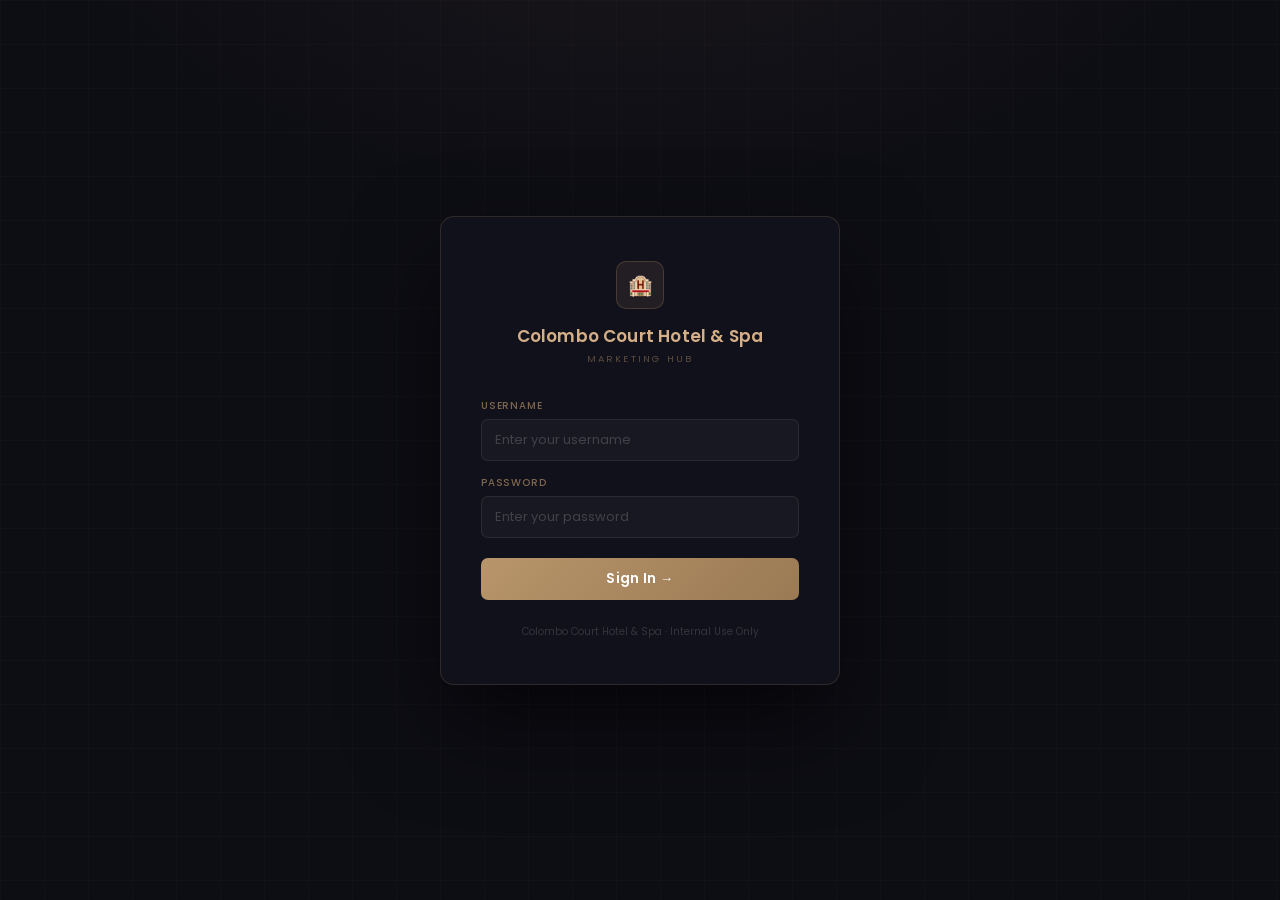
==== pages/budget.html @ 9dbc864c "Add files via upload" ====
<!DOCTYPE html>
<html lang="en">
<head>
<meta charset="UTF-8"><meta name="viewport" content="width=device-width,initial-scale=1.0">
<title>Budget Tracker — CC Marketing Hub</title>
<link rel="stylesheet" href="../css/main.css">
<script src="../js/app.js"></script>
<script src="../js/sidebar.js"></script>
</head>
<body>
<div id="loader"><div class="spin"></div><div id="loader-msg">Loading...</div></div>
<aside class="sidebar" id="sidebar"></aside>

<main class="main">
  <header class="topbar">
    <div><div class="tb-title">Budget Tracker</div><div class="tb-sub">Monthly budget allocation & spend recording — FY Apr 2026 – Mar 2027</div></div>
    <div class="tb-r">
      <span class="fy-chip">LKR · FY 2026–27</span>
      <button class="btn btn-out" onclick="openBudgetModal()">✏ Set Monthly Budgets</button>
      <button class="btn btn-gold" onclick="openSpendModal()">+ Add Spend Entry</button>
    </div>
  </header>
  <div class="content">
    <div class="m-tabs" id="m-tabs"></div>
    <div class="sec">
      <div class="sec-t" id="m-lbl">—</div>
      <div style="display:flex;gap:6px">
        <button class="btn btn-out btn-sm" onclick="openBudgetModal()">✏ Edit Budgets</button>
        <button class="btn btn-gold btn-sm" onclick="openSpendModal()">+ Add Entry</button>
      </div>
    </div>

    <div id="alerts"></div>
    <div class="kpi-row k4" id="m-kpis"></div>

    <!-- Line item summary -->
    <div class="tc">
      <div class="tc-head">
        <div class="tc-title">Line Item Summary — <span id="li-sum-lbl"></span></div>
        <span class="pill pg">Budget · Spent · Remaining</span>
      </div>
      <table>
        <thead><tr><th>Line Item</th><th>Category</th><th>Monthly Budget</th><th>Spent This Month</th><th>Remaining</th><th>% Used</th><th>YTD Spent</th><th>Status</th></tr></thead>
        <tbody id="li-tbl"></tbody>
      </table>
    </div>

    <!-- Manual spend entries -->
    <div class="tc">
      <div class="tc-head"><div class="tc-title">Manual Spend Entries — <span id="sp-lbl"></span></div></div>
      <table>
        <thead><tr><th>Date</th><th>Line Item</th><th>Description</th><th>Reference</th><th>Amount (LKR)</th><th>Notes</th><th>Actions</th></tr></thead>
        <tbody id="sp-tbl"></tbody>
      </table>
    </div>

    <!-- Auto-rolled totals -->
    <div class="tc">
      <div class="tc-head">
        <div class="tc-title">Auto-Rolled Totals from Sub-Modules</div>
        <span class="pill pb">Social · Influencer · Print — linked</span>
      </div>
      <table>
        <thead><tr><th>Line Item</th><th>Category</th><th>Linked Module</th><th>Monthly Budget</th><th>Module Spend This Month</th><th>Remaining</th><th>YTD Spend</th><th>Status</th></tr></thead>
        <tbody id="auto-tbl"></tbody>
      </table>
    </div>
  </div>
</main>

<!-- SET BUDGETS MODAL -->
<div class="overlay" id="m-bud">
  <div class="modal wide">
    <div class="modal-hd"><div class="modal-t">Set Monthly Budgets — <span id="bud-lbl"></span></div><button class="modal-x" onclick="closeM('m-bud')">×</button></div>
    <div class="modal-bd">
      <p style="font-size:11.5px;color:var(--text-2);margin-bottom:14px">Enter the LKR budget for each line item for this month. Changes apply only to the selected month.</p>
      <div id="bud-fields"></div>
    </div>
    <div class="modal-ft"><button class="btn btn-out" onclick="closeM('m-bud')">Cancel</button><button class="btn btn-gold" onclick="saveBudgets()">Save Budgets</button></div>
  </div>
</div>

<!-- ADD/EDIT SPEND MODAL -->
<div class="overlay" id="m-sp">
  <div class="modal">
    <div class="modal-hd"><div class="modal-t" id="sp-modal-t">Add Spend Entry</div><button class="modal-x" onclick="closeM('m-sp')">×</button></div>
    <div class="modal-bd">
      <div class="fg">
        <div class="fr"><label>Date</label><input type="date" id="sp-date"></div>
        <div class="fr"><label>Line Item</label><select id="sp-li"></select></div>
      </div>
      <div class="fr"><label>Description</label><input type="text" id="sp-desc" placeholder="What was this spend for?"></div>
      <div class="fg">
        <div class="fr"><label>Amount (LKR)</label><input type="number" id="sp-amt" placeholder="0.00"></div>
        <div class="fr"><label>Reference / Invoice</label><input type="text" id="sp-ref" placeholder="Invoice #, supplier..."></div>
      </div>
      <div class="fr"><label>Notes</label><textarea id="sp-notes" placeholder="Additional details..."></textarea></div>
      <input type="hidden" id="sp-id">
    </div>
    <div class="modal-ft"><button class="btn btn-out" onclick="closeM('m-sp')">Cancel</button><button class="btn btn-gold" onclick="saveSpend()" id="sp-save-btn">Save Entry</button></div>
  </div>
</div>

<script>
document.getElementById('sidebar').innerHTML = getSidebarHTML('budget');
requireAuth();

let D={}, cm=fyIdxNow();

function getMB(liId,m){const b=D.monthlyBudgets?.find(x=>x.line_item_id==liId&&x.month==m);return Number(b?.amount||0);}
function getDS(liId,m){return(D.spends||[]).filter(s=>s.line_item_id==liId&&s.fy_month==m).reduce((a,s)=>a+Number(s.amount||0),0);}
function getLS(liId,m){
  const li=(D.lineItems||[]).find(l=>l.id==liId);if(!li?.linked_module)return 0;
  if(li.linked_module==='social')    return(D.socialSpends||[]).filter(s=>s.fy_month==m).reduce((a,s)=>a+Number(s.amount||0),0);
  if(li.linked_module==='influencer')return(D.engagements||[]).filter(e=>e.fy_month==m).reduce((a,e)=>a+Number(e.fee||0),0);
  if(li.linked_module==='print')     return(D.printOrders||[]).filter(o=>o.fy_month==m).reduce((a,o)=>a+Number(o.qty||1)*Number(o.unit_price||0),0);
  return 0;
}
function getMS(liId,m){return getDS(liId,m)+getLS(liId,m);}
function getYTD(liId){let t=0;for(let i=0;i<12;i++)t+=getMS(liId,i);return t;}
function gMB(m){return(D.lineItems||[]).reduce((a,l)=>a+getMB(l.id,m),0);}
function gMS(m){return(D.lineItems||[]).reduce((a,l)=>a+getMS(l.id,m),0);}

async function load(){
  showLoader('Loading...');
  try{const r=await DB.getAll();D=r;renderSidebar(r.user,r.sidebarFields);renderTabs();render();}
  catch(e){toast('Load failed: '+e.message,'e');}
  hideLoader();
}

function renderTabs(){
  document.getElementById('m-tabs').innerHTML=FY_MONTHS.map((m,i)=>{
    const hd=gMS(i)>0||gMB(i)>0;
    return`<div class="m-tab ${i===cm?'active':''} ${hd&&i!==cm?'hd':''}" onclick="setCM(${i})">${FY_SHORT[i]}</div>`;
  }).join('');
}
function setCM(i){cm=i;renderTabs();render();}

function render(){
  const lbl=fyLabel(cm);
  document.getElementById('m-lbl').textContent=lbl;
  document.getElementById('li-sum-lbl').textContent=lbl;
  document.getElementById('sp-lbl').textContent=lbl;
  document.getElementById('bud-lbl').textContent=lbl;
  const mb=gMB(cm),ms=gMS(cm),rem=mb-ms,mp=mb>0?ms/mb*100:0;

  document.getElementById('m-kpis').innerHTML=`
    <div class="kpi k-g"><div class="kpi-lbl">Monthly Budget</div><div class="kpi-val">${fmt(mb)}</div><div class="kpi-sub">Allocated for ${FY_MONTHS[cm]}</div></div>
    <div class="kpi ${mp>=80?'k-r':mp>=50?'k-a':'k-gr'}"><div class="kpi-lbl">Spent This Month</div><div class="kpi-val">${fmt(ms)}</div><span class="kpi-badge ${mp>=80?'bgr':mp>=50?'bga':'bgg'}">${mp.toFixed(1)}% used</span></div>
    <div class="kpi k-b"><div class="kpi-lbl">Remaining This Month</div><div class="kpi-val">${fmt(rem)}</div><div class="kpi-sub">${rem<0?'⚠ Over monthly budget':''}</div></div>
    <div class="kpi k-a"><div class="kpi-lbl">Manual Entries</div><div class="kpi-val">${(D.spends||[]).filter(s=>s.fy_month==cm).length}</div><div class="kpi-sub">direct spend entries</div></div>`;

  let alerts='';
  (D.lineItems||[]).forEach(li=>{
    const b=getMB(li.id,cm),s=getMS(li.id,cm),pp=b>0?s/b*100:0;
    if(pp>=100)alerts+=`<div class="alert al-r">⚠ <strong>${li.name}</strong> is over this month's budget (${pp.toFixed(0)}% used — ${fmt(s)} of ${fmt(b)})</div>`;
    else if(pp>=80)alerts+=`<div class="alert al-a">⚡ <strong>${li.name}</strong> is at ${pp.toFixed(0)}% of this month's budget</div>`;
  });
  document.getElementById('alerts').innerHTML=alerts;

  // Line item summary (direct only)
  const direct=(D.lineItems||[]).filter(l=>!l.linked_module);
  let liRows='';
  direct.forEach(li=>{
    const b=getMB(li.id,cm),s=getDS(li.id,cm),r=b-s,pp=b>0?s/b*100:0;
    liRows+=`<tr><td><strong>${li.name}</strong></td><td><span class="pill pg">${li.category}</span></td><td class="mono">${fmt(b)}</td><td class="mono">${fmt(s)}</td><td class="mono" style="color:${r<0?'var(--red)':'var(--green)'};font-weight:600">${fmt(r)}</td><td>${progBar(pp)}</td><td class="mono" style="color:var(--text-2)">${fmt(getYTD(li.id))}</td><td>${statusPill(pp)}</td></tr>`;
  });
  document.getElementById('li-tbl').innerHTML=liRows||`<tr><td colspan="8"><div class="empty">No direct-entry line items.</div></td></tr>`;

  // Spend entries
  const ents=(D.spends||[]).filter(s=>s.fy_month==cm);
  let spRows='';
  ents.forEach(s=>{
    const li=(D.lineItems||[]).find(l=>l.id==s.line_item_id);
    spRows+=`<tr><td>${s.date||'—'}</td><td>${li?.name||'Unknown'}</td><td style="font-weight:500">${s.description||'—'}</td><td style="font-size:11px;color:var(--text-2)">${s.reference||'—'}</td><td class="mono" style="font-weight:600">${fmt(s.amount)}</td><td style="font-size:11px;color:var(--text-2);max-width:140px">${s.notes||'—'}</td><td><div style="display:flex;gap:4px"><button class="btn btn-edit btn-sm" onclick="editSpend('${s.id}')">Edit</button><button class="btn btn-ghost btn-sm" onclick="delSpend('${s.id}')">✕</button></div></td></tr>`;
  });
  document.getElementById('sp-tbl').innerHTML=spRows||`<tr><td colspan="7"><div class="empty"><div class="ei">◎</div>No manual entries for ${lbl}.</div></td></tr>`;

  // Auto-rolled
  const linked=(D.lineItems||[]).filter(l=>l.linked_module);
  let aRows='';
  linked.forEach(li=>{
    const b=getMB(li.id,cm),s=getLS(li.id,cm),r=b-s,pp=b>0?s/b*100:0;
    const modLabel=li.linked_module==='social'?'Social Media':li.linked_module==='influencer'?'Influencer':'Suppliers/Print';
    const modHref=li.linked_module==='social'?'social.html':li.linked_module==='influencer'?'influencers.html':'suppliers.html';
    aRows+=`<tr><td><strong>${li.name}</strong></td><td><span class="pill pg">${li.category}</span></td><td><a href="${modHref}" style="color:var(--blue);text-decoration:none;font-size:11.5px">🔗 ${modLabel}</a></td><td class="mono">${fmt(b)}</td><td class="mono">${fmt(s)}</td><td class="mono" style="color:${r<0?'var(--red)':'var(--green)'};font-weight:600">${fmt(r)}</td><td class="mono" style="color:var(--text-2)">${fmt(getYTD(li.id))}</td><td>${statusPill(pp)}</td></tr>`;
  });
  document.getElementById('auto-tbl').innerHTML=aRows||`<tr><td colspan="8"><div class="empty">No linked sub-modules configured.</div></td></tr>`;
}

function openBudgetModal(){
  document.getElementById('bud-lbl').textContent=fyLabel(cm);
  document.getElementById('bud-fields').innerHTML=(D.lineItems||[]).map(li=>`
    <div style="display:flex;align-items:center;gap:12px;margin-bottom:9px">
      <span style="min-width:210px;font-size:12.5px;color:var(--text)">${li.name} <span style="font-size:10px;color:var(--text-2)">${li.linked_module?'(auto-rolled)':''}</span></span>
      <input type="number" id="bf-${li.id}" placeholder="0" value="${getMB(li.id,cm)||''}"
        style="flex:1;padding:7px 10px;background:var(--bg-input);border:1px solid var(--border);border-radius:6px;font-size:13px;font-family:Poppins,sans-serif;color:var(--text);outline:none">
    </div>`).join('');
  openM('m-bud');
}

async function saveBudgets(){
  showLoader('Saving budgets...');
  try{
    for(const li of (D.lineItems||[])){
      const el=document.getElementById('bf-'+li.id);
      const val=parseFloat(el?.value||0)||0;
      await DB.upsertBudget(li.id,cm,val);
    }
    const r=await DB.getAll();D=r;closeM('m-bud');renderTabs();render();
    toast('Monthly budgets saved!');
  }catch(e){toast('Save failed: '+e.message,'e');}
  hideLoader();
}

function openSpendModal(){
  document.getElementById('sp-modal-t').textContent='Add Spend Entry';
  document.getElementById('sp-save-btn').textContent='Save Entry';
  document.getElementById('sp-id').value='';
  document.getElementById('sp-date').value=new Date().toISOString().split('T')[0];
  document.getElementById('sp-li').innerHTML=(D.lineItems||[]).filter(l=>!l.linked_module).map(l=>`<option value="${l.id}">${l.name}</option>`).join('');
  ['sp-desc','sp-amt','sp-ref','sp-notes'].forEach(id=>document.getElementById(id).value='');
  openM('m-sp');
}
function editSpend(id){
  const s=(D.spends||[]).find(x=>x.id==id);if(!s)return;
  document.getElementById('sp-modal-t').textContent='Edit Spend Entry';
  document.getElementById('sp-save-btn').textContent='Update Entry';
  document.getElementById('sp-id').value=id;
  document.getElementById('sp-date').value=s.date||'';
  document.getElementById('sp-li').innerHTML=(D.lineItems||[]).filter(l=>!l.linked_module).map(l=>`<option value="${l.id}" ${l.id==s.line_item_id?'selected':''}>${l.name}</option>`).join('');
  document.getElementById('sp-desc').value=s.description||'';
  document.getElementById('sp-amt').value=s.amount||'';
  document.getElementById('sp-ref').value=s.reference||'';
  document.getElementById('sp-notes').value=s.notes||'';
  openM('m-sp');
}
async function saveSpend(){
  const eid=document.getElementById('sp-id').value;
  const date=document.getElementById('sp-date').value;
  const liId=document.getElementById('sp-li').value;
  const desc=document.getElementById('sp-desc').value.trim();
  const amt=parseFloat(document.getElementById('sp-amt').value);
  if(!desc||!amt||isNaN(amt)){toast('Fill in Description and Amount.','e');return;}
  const payload={line_item_id:liId,date,fy_month:date?fyIdx(date):cm,fy:FY,description:desc,amount:amt,reference:document.getElementById('sp-ref').value,notes:document.getElementById('sp-notes').value};
  showLoader(eid?'Updating...':'Saving...');
  try{
    if(eid)await DB.update('SPENDS',eid,payload);
    else await DB.add('SPENDS',payload);
    const r=await DB.getAll();D=r;closeM('m-sp');renderTabs();render();
    toast(eid?'Entry updated!':'Entry saved!');
  }catch(e){toast('Failed: '+e.message,'e');}
  hideLoader();
}
async function delSpend(id){
  if(!confirm('Delete this entry?'))return;
  showLoader('Deleting...');
  try{await DB.remove('SPENDS',id);const r=await DB.getAll();D=r;renderTabs();render();toast('Deleted.');}
  catch(e){toast('Failed: '+e.message,'e');}
  hideLoader();
}

load();
</script>
</body>
</html>
---- css/main.css ----
@import url('https://fonts.googleapis.com/css2?family=Poppins:wght@300;400;500;600;700&display=swap');

:root {
  --bg:        #0d0d14;
  --bg-2:      #12121c;
  --bg-3:      #181826;
  --bg-4:      #1e1e2e;
  --bg-input:  #0a0a12;
  --border:    rgba(255,255,255,0.07);
  --border-2:  rgba(255,255,255,0.11);
  --border-g:  rgba(184,149,106,0.22);
  --text:      #e4dfd8;
  --text-2:    #9a9590;
  --text-3:    #52504e;
  --gold:      #b8956a;
  --gold-l:    #d4af87;
  --gold-d:    #8a6e4e;
  --gold-bg:   rgba(184,149,106,0.09);
  --green:     #4db87a;
  --green-bg:  rgba(77,184,122,0.1);
  --red:       #e05555;
  --red-bg:    rgba(224,85,85,0.1);
  --amber:     #d48040;
  --amber-bg:  rgba(212,128,64,0.1);
  --blue:      #5a90d8;
  --blue-bg:   rgba(90,144,216,0.1);
  --sb-w:      226px;
}
*{margin:0;padding:0;box-sizing:border-box;}
body{font-family:'Poppins',sans-serif;background:var(--bg);color:var(--text);min-height:100vh;font-size:13px;line-height:1.55;}
::-webkit-scrollbar{width:4px;height:4px;}
::-webkit-scrollbar-track{background:transparent;}
::-webkit-scrollbar-thumb{background:rgba(184,149,106,0.2);border-radius:4px;}

/* ── SIDEBAR ── */
.sidebar{position:fixed;left:0;top:0;width:var(--sb-w);height:100vh;background:var(--bg-2);border-right:1px solid var(--border);display:flex;flex-direction:column;z-index:200;}
.sb-brand{padding:20px 16px 16px;border-bottom:1px solid var(--border);}
.sb-logo{display:flex;align-items:center;gap:9px;}
.sb-icon{width:32px;height:32px;background:var(--gold-bg);border:1px solid var(--border-g);border-radius:7px;display:flex;align-items:center;justify-content:center;font-size:15px;flex-shrink:0;}
.sb-hotel{font-size:11.5px;font-weight:600;color:var(--gold-l);line-height:1.3;}
.sb-dept{font-size:8.5px;color:var(--text-3);letter-spacing:1.5px;text-transform:uppercase;margin-top:1px;}
.sb-fy{margin-top:10px;background:var(--gold-bg);border:1px solid var(--border-g);border-radius:5px;padding:4px 9px;font-size:9.5px;font-weight:500;color:var(--gold);letter-spacing:.3px;}
.sb-nav{flex:1;padding:10px 0;overflow-y:auto;}
.sb-sec{font-size:8px;letter-spacing:2.2px;text-transform:uppercase;color:var(--text-3);padding:12px 16px 4px;font-weight:600;}
.sb-item{display:flex;align-items:center;gap:8px;padding:8px 16px;cursor:pointer;font-size:12px;font-weight:400;color:var(--text-2);border-left:2px solid transparent;transition:all .14s;text-decoration:none;}
.sb-item:hover{color:var(--gold-l);background:var(--gold-bg);border-left-color:rgba(184,149,106,.3);}
.sb-item.active{color:var(--gold-l);background:rgba(184,149,106,.1);border-left-color:var(--gold);font-weight:500;}
.sb-item svg{opacity:.55;flex-shrink:0;}
.sb-item.active svg,.sb-item:hover svg{opacity:1;}
.sb-extra{padding:8px 16px 4px;}
.sb-extra-item{display:flex;align-items:center;gap:6px;padding:5px 0;font-size:11px;color:var(--text-2);border-bottom:1px solid var(--border);}
.sb-extra-item:last-child{border:none;}
.sb-extra-item a{color:var(--blue);text-decoration:none;font-size:11px;}
.sb-extra-item a:hover{color:var(--gold-l);}
.sb-foot{padding:12px 16px;border-top:1px solid var(--border);display:flex;align-items:center;gap:8px;}
.sb-uname{font-size:11.5px;font-weight:500;color:var(--text);}
.sb-role{font-size:9px;color:var(--text-3);text-transform:uppercase;letter-spacing:.8px;}
.btn-logout{background:none;border:1px solid var(--border);border-radius:5px;color:var(--text-2);padding:4px 7px;cursor:pointer;font-size:10.5px;font-family:'Poppins',sans-serif;transition:all .14s;margin-left:auto;}
.btn-logout:hover{border-color:var(--red);color:var(--red);}

/* ── MAIN ── */
.main{margin-left:var(--sb-w);min-height:100vh;}
.topbar{background:var(--bg-2);border-bottom:1px solid var(--border);padding:12px 26px;display:flex;align-items:center;justify-content:space-between;position:sticky;top:0;z-index:100;}
.tb-title{font-size:16px;font-weight:600;color:var(--text);}
.tb-sub{font-size:10.5px;color:var(--text-2);margin-top:1px;}
.tb-r{display:flex;align-items:center;gap:8px;}
.fy-chip{background:var(--gold-bg);border:1px solid var(--border-g);border-radius:20px;padding:3px 10px;font-size:10px;font-weight:500;color:var(--gold);}
.content{padding:22px 26px;}
.page{display:none;}.page.active{display:block;}

/* ── BUTTONS ── */
.btn{display:inline-flex;align-items:center;gap:5px;padding:7px 14px;border-radius:6px;font-size:12px;font-weight:500;cursor:pointer;border:none;font-family:'Poppins',sans-serif;transition:all .14s;line-height:1;}
.btn-gold{background:var(--gold);color:#fff;}.btn-gold:hover{background:var(--gold-l);}
.btn-out{background:transparent;border:1px solid var(--border-2);color:var(--text-2);}.btn-out:hover{border-color:var(--gold);color:var(--gold);}
.btn-ghost{background:transparent;border:1px solid transparent;color:var(--text-2);padding:4px 7px;}.btn-ghost:hover{color:var(--red);background:var(--red-bg);}
.btn-edit{background:var(--blue-bg);color:var(--blue);border:1px solid rgba(90,144,216,.2);}
.btn-danger{background:var(--red-bg);color:var(--red);border:1px solid rgba(224,85,85,.18);}
.btn-sm{padding:4px 9px;font-size:11px;}

/* ── KPI CARDS ── */
.kpi-row{display:grid;gap:12px;margin-bottom:18px;}
.k4{grid-template-columns:repeat(4,1fr);}
.k3{grid-template-columns:repeat(3,1fr);}
.k2{grid-template-columns:repeat(2,1fr);}
.kpi{background:var(--bg-3);border:1px solid var(--border);border-radius:9px;padding:16px 18px;position:relative;overflow:hidden;}
.kpi::before{content:'';position:absolute;top:0;left:0;right:0;height:2px;}
.k-g::before{background:var(--gold)}.k-gr::before{background:var(--green)}.k-r::before{background:var(--red)}.k-a::before{background:var(--amber)}.k-b::before{background:var(--blue)}
.kpi-lbl{font-size:9.5px;font-weight:500;color:var(--text-2);text-transform:uppercase;letter-spacing:.9px;}
.kpi-val{font-size:21px;font-weight:700;color:var(--text);margin:5px 0 2px;line-height:1.1;}
.kpi-sub{font-size:10.5px;color:var(--text-2);}
.kpi-badge{display:inline-block;margin-top:5px;font-size:10.5px;font-weight:500;padding:2px 7px;border-radius:12px;}
.bgg{background:var(--green-bg);color:var(--green)}.bgr{background:var(--red-bg);color:var(--red)}.bga{background:var(--amber-bg);color:var(--amber)}.bgo{background:var(--gold-bg);color:var(--gold)}.bgb{background:var(--blue-bg);color:var(--blue)}

/* ── CHARTS ── */
.ch-row{display:grid;gap:12px;margin-bottom:18px;}
.ch-2l{grid-template-columns:3fr 2fr;}
.ch-2{grid-template-columns:1fr 1fr;}
.ch-3{grid-template-columns:1fr 1fr 1fr;}
.ch-card{background:var(--bg-3);border:1px solid var(--border);border-radius:9px;padding:16px 18px;}
.ch-title{font-size:12.5px;font-weight:600;color:var(--text);margin-bottom:2px;}
.ch-sub{font-size:10.5px;color:var(--text-2);margin-bottom:14px;}
canvas{max-height:195px;}

/* ── TABLES ── */
.tc{background:var(--bg-3);border:1px solid var(--border);border-radius:9px;overflow:hidden;margin-bottom:16px;}
.tc-head{padding:12px 16px;border-bottom:1px solid var(--border);display:flex;align-items:center;justify-content:space-between;gap:8px;flex-wrap:wrap;}
.tc-title{font-size:12.5px;font-weight:600;color:var(--text);}
table{width:100%;border-collapse:collapse;font-size:12px;}
thead th{background:rgba(255,255,255,0.02);padding:8px 13px;text-align:left;font-size:9px;letter-spacing:1.1px;text-transform:uppercase;color:var(--text-2);font-weight:600;border-bottom:1px solid var(--border);}
tbody td{padding:9px 13px;border-bottom:1px solid rgba(255,255,255,0.035);vertical-align:middle;}
tbody tr:last-child td{border:none;}
tbody tr:hover{background:var(--bg-4);}
.overflow-x{overflow-x:auto;}

/* ── PROGRESS ── */
.prog{height:4px;background:rgba(255,255,255,0.07);border-radius:3px;min-width:70px;overflow:hidden;margin-bottom:2px;}
.prog-f{height:100%;border-radius:3px;background:var(--gold);transition:width .4s;}
.prog-f.warn{background:var(--amber);}.prog-f.over{background:var(--red);}

/* ── PILLS ── */
.pill{display:inline-block;padding:2px 7px;border-radius:11px;font-size:10px;font-weight:500;}
.pg{background:var(--gold-bg);color:var(--gold);}
.pgr{background:var(--green-bg);color:var(--green);}
.pr{background:var(--red-bg);color:var(--red);}
.pa{background:var(--amber-bg);color:var(--amber);}
.pb{background:var(--blue-bg);color:var(--blue);}

/* ── SECTIONS ── */
.sec{display:flex;align-items:center;justify-content:space-between;margin:20px 0 10px;flex-wrap:wrap;gap:8px;}
.sec-t{font-size:14px;font-weight:600;color:var(--text);}

/* ── MONTH TABS ── */
.m-tabs{display:flex;flex-wrap:wrap;gap:5px;margin-bottom:16px;}
.m-tab{padding:4px 11px;border-radius:20px;font-size:11px;font-weight:500;cursor:pointer;border:1px solid var(--border);color:var(--text-2);transition:all .14s;background:transparent;}
.m-tab:hover:not(.active){border-color:var(--gold);color:var(--gold);}
.m-tab.active{background:var(--gold);color:#fff;border-color:var(--gold);}
.m-tab.hd{border-color:rgba(184,149,106,.35);color:var(--gold-d);}

/* ── ALERTS ── */
.alert{padding:9px 13px;border-radius:6px;font-size:11.5px;margin-bottom:8px;display:flex;gap:7px;}
.al-r{background:var(--red-bg);color:var(--red);border:1px solid rgba(224,85,85,.2);}
.al-a{background:var(--amber-bg);color:var(--amber);border:1px solid rgba(212,128,64,.2);}
.al-g{background:var(--green-bg);color:var(--green);border:1px solid rgba(77,184,122,.2);}

/* ── MODALS ── */
.overlay{display:none;position:fixed;inset:0;background:rgba(0,0,0,.78);z-index:1000;align-items:center;justify-content:center;backdrop-filter:blur(6px);}
.overlay.open{display:flex;}
.modal{background:var(--bg-3);border:1px solid var(--border-2);border-radius:11px;width:520px;max-width:96vw;max-height:92vh;overflow-y:auto;box-shadow:0 32px 80px rgba(0,0,0,.55);}
.modal.wide{width:640px;}
.modal-hd{padding:16px 20px 13px;border-bottom:1px solid var(--border);display:flex;justify-content:space-between;align-items:center;}
.modal-t{font-size:15px;font-weight:600;color:var(--text);}
.modal-x{background:none;border:none;font-size:21px;cursor:pointer;color:var(--text-2);font-family:'Poppins',sans-serif;}.modal-x:hover{color:var(--red);}
.modal-bd{padding:16px 20px;}
.modal-ft{padding:12px 20px;border-top:1px solid var(--border);display:flex;justify-content:flex-end;gap:7px;}

/* ── FORMS ── */
.fr{margin-bottom:12px;}
.fr label{display:block;font-size:10px;font-weight:500;color:var(--text-2);margin-bottom:4px;letter-spacing:.4px;text-transform:uppercase;}
.fr input,.fr select,.fr textarea{width:100%;padding:8px 11px;background:var(--bg-input);border:1px solid var(--border);border-radius:6px;font-size:12.5px;font-family:'Poppins',sans-serif;color:var(--text);outline:none;transition:border .14s;}
.fr input:focus,.fr select:focus,.fr textarea:focus{border-color:var(--gold);background:rgba(184,149,106,.03);}
.fr input::placeholder,.fr textarea::placeholder{color:var(--text-3);}
.fr textarea{resize:vertical;min-height:64px;}
.fr select option{background:var(--bg-3);}
.fg{display:grid;grid-template-columns:1fr 1fr;gap:10px;}
.fg3{display:grid;grid-template-columns:1fr 1fr 1fr;gap:10px;}

/* ── INF CARDS ── */
.inf-grid{display:grid;grid-template-columns:repeat(3,1fr);gap:11px;margin-bottom:16px;}
.inf-c{background:var(--bg-3);border:1px solid var(--border);border-radius:9px;padding:14px;position:relative;}
.inf-name{font-size:13px;font-weight:600;color:var(--text);}
.inf-handle{font-size:10.5px;color:var(--text-2);margin-bottom:9px;}
.inf-s{display:flex;justify-content:space-between;font-size:11px;padding:4px 0;border-bottom:1px solid var(--border);}
.inf-s:last-of-type{border:none;}
.inf-s .v{font-weight:600;color:var(--gold-l);font-size:10.5px;}
.inf-acts{display:flex;gap:5px;margin-top:9px;}

/* ── LOADER ── */
#loader{display:none;position:fixed;inset:0;background:rgba(13,13,20,.88);z-index:9999;align-items:center;justify-content:center;flex-direction:column;gap:12px;backdrop-filter:blur(4px);}
.spin{width:34px;height:34px;border:3px solid rgba(184,149,106,.18);border-top-color:var(--gold);border-radius:50%;animation:spin .65s linear infinite;}
@keyframes spin{to{transform:rotate(360deg);}}
#loader-msg{font-size:12.5px;color:var(--text-2);}

/* ── TOAST ── */
.toast{position:fixed;bottom:22px;right:22px;padding:11px 16px;border-radius:7px;font-size:12.5px;font-weight:500;font-family:'Poppins',sans-serif;z-index:9998;transform:translateY(16px);opacity:0;transition:all .25s;pointer-events:none;max-width:300px;}
.toast.show{transform:translateY(0);opacity:1;}
.ts{background:var(--green-bg);color:var(--green);border:1px solid rgba(77,184,122,.28);}
.te{background:var(--red-bg);color:var(--red);border:1px solid rgba(224,85,85,.28);}
.ti{background:var(--blue-bg);color:var(--blue);border:1px solid rgba(90,144,216,.28);}

/* ── EMPTY ── */
.empty{padding:36px;text-align:center;color:var(--text-2);font-size:12px;}
.empty .ei{font-size:26px;margin-bottom:7px;opacity:.35;}

.divider{height:1px;background:var(--border);margin:20px 0;}
.mono{font-size:11.5px;font-weight:500;}
input[type=number]::-webkit-outer-spin-button,input[type=number]::-webkit-inner-spin-button{-webkit-appearance:none;}
input[type=number]{-moz-appearance:textfield;}

@media(max-width:1100px){.k4{grid-template-columns:repeat(2,1fr)}.ch-2l,.ch-2{grid-template-columns:1fr}.inf-grid{grid-template-columns:1fr 1fr}}
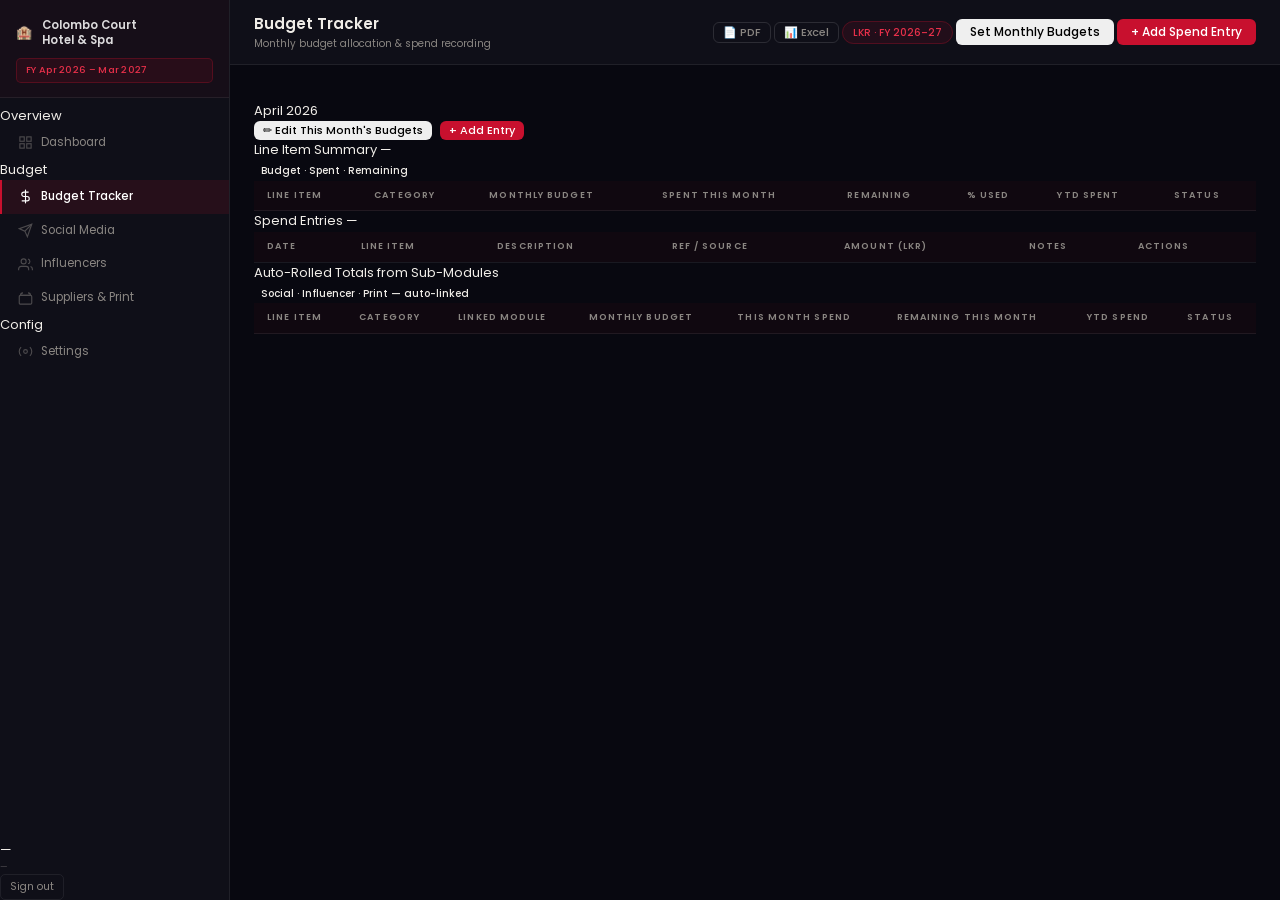
==== commit 26339ff0: "Add files via upload" ====
--- a/pages/budget.html
+++ b/pages/budget.html
@@ -1,89 +1,122 @@
 <!DOCTYPE html>
 <html lang="en">
 <head>
-<meta charset="UTF-8"><meta name="viewport" content="width=device-width,initial-scale=1.0">
+<meta charset="UTF-8">
+<meta name="viewport" content="width=device-width, initial-scale=1.0">
 <title>Budget Tracker — CC Marketing Hub</title>
 <link rel="stylesheet" href="../css/main.css">
-<script src="../js/app.js"></script>
-<script src="../js/sidebar.js"></script>
+<script src="../js/config.js"></script>
 </head>
 <body>
-<div id="loader"><div class="spin"></div><div id="loader-msg">Loading...</div></div>
-<aside class="sidebar" id="sidebar"></aside>
+<div id="loader"><div class="loader-spinner"></div><div id="loader-msg">Loading...</div></div>
+
+<aside class="sidebar">
+  <div class="sb-brand">
+    <div class="sb-logo"><div class="sb-icon">🏨</div><div><div class="sb-hotel">Colombo Court<br>Hotel & Spa</div></div></div>
+    <div class="sb-fy">FY Apr 2026 – Mar 2027</div>
+  </div>
+  <nav class="sb-nav">
+    <div class="sb-section">Overview</div>
+    <a class="sb-item" href="dashboard.html"><svg width="15" height="15" viewBox="0 0 24 24" fill="none" stroke="currentColor" stroke-width="1.8"><rect x="3" y="3" width="7" height="7"/><rect x="14" y="3" width="7" height="7"/><rect x="3" y="14" width="7" height="7"/><rect x="14" y="14" width="7" height="7"/></svg>Dashboard</a>
+    <div class="sb-section">Budget</div>
+    <a class="sb-item active" href="budget.html"><svg width="15" height="15" viewBox="0 0 24 24" fill="none" stroke="currentColor" stroke-width="1.8"><line x1="12" y1="1" x2="12" y2="23"/><path d="M17 5H9.5a3.5 3.5 0 0 0 0 7h5a3.5 3.5 0 0 1 0 7H6"/></svg>Budget Tracker</a>
+    <a class="sb-item" href="social.html"><svg width="15" height="15" viewBox="0 0 24 24" fill="none" stroke="currentColor" stroke-width="1.8"><path d="M22 2L11 13"/><path d="M22 2L15 22l-4-9-9-4 20-7z"/></svg>Social Media</a>
+    <a class="sb-item" href="influencers.html"><svg width="15" height="15" viewBox="0 0 24 24" fill="none" stroke="currentColor" stroke-width="1.8"><path d="M17 21v-2a4 4 0 0 0-4-4H5a4 4 0 0 0-4 4v2"/><circle cx="9" cy="7" r="4"/><path d="M23 21v-2a4 4 0 0 0-3-3.87"/><path d="M16 3.13a4 4 0 0 1 0 7.75"/></svg>Influencers</a>
+    <a class="sb-item" href="suppliers.html"><svg width="15" height="15" viewBox="0 0 24 24" fill="none" stroke="currentColor" stroke-width="1.8"><rect x="2" y="7" width="20" height="14" rx="2"/><path d="M16 3h0a4 4 0 0 1 4 4H4a4 4 0 0 1 4-4h0"/></svg>Suppliers & Print</a>
+    <div class="sb-section">Config</div>
+    <a class="sb-item" href="settings.html" id="sb-settings-link"><svg width="15" height="15" viewBox="0 0 24 24" fill="none" stroke="currentColor" stroke-width="1.8"><circle cx="12" cy="12" r="3"/><path d="M19.07 4.93a10 10 0 0 1 0 14.14M4.93 19.07a10 10 0 0 1 0-14.14"/></svg>Settings</a>
+  </nav>
+  <div class="sb-footer">
+    <div class="sb-user"><div class="sb-username" id="sb-uname">—</div><div class="sb-role" id="sb-role">—</div></div>
+    <button class="btn-logout" onclick="logout()">Sign out</button>
+  </div>
+</aside>
 
 <main class="main">
   <header class="topbar">
-    <div><div class="tb-title">Budget Tracker</div><div class="tb-sub">Monthly budget allocation & spend recording — FY Apr 2026 – Mar 2027</div></div>
-    <div class="tb-r">
+    <div>
+      <div class="tb-title">Budget Tracker</div>
+      <div class="tb-sub">Monthly budget allocation & spend recording</div>
+    </div>
+    <div class="tb-right">
+      <button class="btn btn-out btn-sm" onclick="dlBudgetPDF()" id="dl-pdf-btn">📄 PDF</button>
+      <button class="btn btn-out btn-sm" onclick="dlBudgetExcel()" id="dl-excel-btn">📊 Excel</button>
       <span class="fy-chip">LKR · FY 2026–27</span>
-      <button class="btn btn-out" onclick="openBudgetModal()">✏ Set Monthly Budgets</button>
-      <button class="btn btn-gold" onclick="openSpendModal()">+ Add Spend Entry</button>
+      <button class="btn btn-outline" onclick="openModal('m-budget')">Set Monthly Budgets</button>
+      <button class="btn btn-gold" onclick="openModal('m-spend')" id="add-spend-btn">+ Add Spend Entry</button>
     </div>
   </header>
+
   <div class="content">
+    <!-- Month selector -->
     <div class="m-tabs" id="m-tabs"></div>
-    <div class="sec">
-      <div class="sec-t" id="m-lbl">—</div>
-      <div style="display:flex;gap:6px">
-        <button class="btn btn-out btn-sm" onclick="openBudgetModal()">✏ Edit Budgets</button>
-        <button class="btn btn-gold btn-sm" onclick="openSpendModal()">+ Add Entry</button>
-      </div>
-    </div>
-
+    <div class="sec-head">
+      <div class="sec-title" id="month-lbl">April 2026</div>
+      <div style="display:flex;gap:8px">
+        <button class="btn btn-outline btn-sm" onclick="openModal('m-budget')">✏ Edit This Month's Budgets</button>
+        <button class="btn btn-gold btn-sm" onclick="openModal('m-spend')" id="add-btn2">+ Add Entry</button>
+      </div>
+    </div>
+
+    <!-- Alerts -->
     <div id="alerts"></div>
-    <div class="kpi-row k4" id="m-kpis"></div>
-
-    <!-- Line item summary -->
-    <div class="tc">
-      <div class="tc-head">
-        <div class="tc-title">Line Item Summary — <span id="li-sum-lbl"></span></div>
-        <span class="pill pg">Budget · Spent · Remaining</span>
+
+    <!-- Monthly KPIs -->
+    <div class="kpi-grid kpi-4" id="m-kpis"></div>
+
+    <!-- Monthly line item breakdown -->
+    <div class="t-card">
+      <div class="t-head">
+        <div class="t-title">Line Item Summary — <span id="tbl-month-lbl"></span></div>
+        <span class="pill p-gold" style="font-size:10px">Budget · Spent · Remaining</span>
       </div>
       <table>
         <thead><tr><th>Line Item</th><th>Category</th><th>Monthly Budget</th><th>Spent This Month</th><th>Remaining</th><th>% Used</th><th>YTD Spent</th><th>Status</th></tr></thead>
-        <tbody id="li-tbl"></tbody>
+        <tbody id="li-summary"></tbody>
       </table>
     </div>
 
-    <!-- Manual spend entries -->
-    <div class="tc">
-      <div class="tc-head"><div class="tc-title">Manual Spend Entries — <span id="sp-lbl"></span></div></div>
+    <!-- Spend entries -->
+    <div class="t-card">
+      <div class="t-head">
+        <div class="t-title">Spend Entries — <span id="entries-lbl"></span></div>
+      </div>
       <table>
-        <thead><tr><th>Date</th><th>Line Item</th><th>Description</th><th>Reference</th><th>Amount (LKR)</th><th>Notes</th><th>Actions</th></tr></thead>
-        <tbody id="sp-tbl"></tbody>
+        <thead><tr><th>Date</th><th>Line Item</th><th>Description</th><th>Ref / Source</th><th>Amount (LKR)</th><th>Notes</th><th>Actions</th></tr></thead>
+        <tbody id="spend-rows"></tbody>
       </table>
     </div>
 
     <!-- Auto-rolled totals -->
-    <div class="tc">
-      <div class="tc-head">
-        <div class="tc-title">Auto-Rolled Totals from Sub-Modules</div>
-        <span class="pill pb">Social · Influencer · Print — linked</span>
+    <div class="t-card">
+      <div class="t-head">
+        <div class="t-title">Auto-Rolled Totals from Sub-Modules</div>
+        <span class="pill p-blue" style="font-size:10px">Social · Influencer · Print — auto-linked</span>
       </div>
       <table>
-        <thead><tr><th>Line Item</th><th>Category</th><th>Linked Module</th><th>Monthly Budget</th><th>Module Spend This Month</th><th>Remaining</th><th>YTD Spend</th><th>Status</th></tr></thead>
-        <tbody id="auto-tbl"></tbody>
+        <thead><tr><th>Line Item</th><th>Category</th><th>Linked Module</th><th>Monthly Budget</th><th>This Month Spend</th><th>Remaining This Month</th><th>YTD Spend</th><th>Status</th></tr></thead>
+        <tbody id="auto-rows"></tbody>
       </table>
     </div>
   </div>
 </main>
 
-<!-- SET BUDGETS MODAL -->
-<div class="overlay" id="m-bud">
-  <div class="modal wide">
-    <div class="modal-hd"><div class="modal-t">Set Monthly Budgets — <span id="bud-lbl"></span></div><button class="modal-x" onclick="closeM('m-bud')">×</button></div>
+<!-- SET MONTHLY BUDGETS MODAL -->
+<div class="overlay" id="m-budget">
+  <div class="modal" style="width:600px">
+    <div class="modal-hd"><div class="modal-title">Set Monthly Budgets — <span id="modal-month-name"></span></div><button class="modal-x" onclick="closeModal('m-budget')">×</button></div>
     <div class="modal-bd">
-      <p style="font-size:11.5px;color:var(--text-2);margin-bottom:14px">Enter the LKR budget for each line item for this month. Changes apply only to the selected month.</p>
-      <div id="bud-fields"></div>
-    </div>
-    <div class="modal-ft"><button class="btn btn-out" onclick="closeM('m-bud')">Cancel</button><button class="btn btn-gold" onclick="saveBudgets()">Save Budgets</button></div>
+      <p style="font-size:12px;color:var(--text-muted);margin-bottom:16px">Enter the budget for each line item for this specific month. Leave blank to keep at 0.</p>
+      <div id="budget-fields"></div>
+    </div>
+    <div class="modal-ft"><button class="btn btn-outline" onclick="closeModal('m-budget')">Cancel</button><button class="btn btn-gold" onclick="saveBudgets()">Save Monthly Budgets</button></div>
   </div>
 </div>
 
 <!-- ADD/EDIT SPEND MODAL -->
-<div class="overlay" id="m-sp">
+<div class="overlay" id="m-spend">
   <div class="modal">
-    <div class="modal-hd"><div class="modal-t" id="sp-modal-t">Add Spend Entry</div><button class="modal-x" onclick="closeM('m-sp')">×</button></div>
+    <div class="modal-hd"><div class="modal-title" id="spend-modal-title">Add Spend Entry</div><button class="modal-x" onclick="closeModal('m-spend')">×</button></div>
     <div class="modal-bd">
       <div class="fg">
         <div class="fr"><label>Date</label><input type="date" id="sp-date"></div>
@@ -92,175 +125,242 @@
       <div class="fr"><label>Description</label><input type="text" id="sp-desc" placeholder="What was this spend for?"></div>
       <div class="fg">
         <div class="fr"><label>Amount (LKR)</label><input type="number" id="sp-amt" placeholder="0.00"></div>
-        <div class="fr"><label>Reference / Invoice</label><input type="text" id="sp-ref" placeholder="Invoice #, supplier..."></div>
-      </div>
-      <div class="fr"><label>Notes</label><textarea id="sp-notes" placeholder="Additional details..."></textarea></div>
-      <input type="hidden" id="sp-id">
-    </div>
-    <div class="modal-ft"><button class="btn btn-out" onclick="closeM('m-sp')">Cancel</button><button class="btn btn-gold" onclick="saveSpend()" id="sp-save-btn">Save Entry</button></div>
+        <div class="fr"><label>Reference / Source</label><input type="text" id="sp-ref" placeholder="Invoice #, supplier..."></div>
+      </div>
+      <div class="fr"><label>Notes</label><textarea id="sp-notes" placeholder="Additional notes..."></textarea></div>
+      <input type="hidden" id="sp-edit-id">
+    </div>
+    <div class="modal-ft"><button class="btn btn-outline" onclick="closeModal('m-spend')">Cancel</button><button class="btn btn-gold" onclick="saveSpend()" id="save-spend-btn">Save Entry</button></div>
   </div>
 </div>
 
 <script>
-document.getElementById('sidebar').innerHTML = getSidebarHTML('budget');
-requireAuth();
-
-let D={}, cm=fyIdxNow();
-
-function getMB(liId,m){const b=D.monthlyBudgets?.find(x=>x.line_item_id==liId&&x.month==m);return Number(b?.amount||0);}
-function getDS(liId,m){return(D.spends||[]).filter(s=>s.line_item_id==liId&&s.fy_month==m).reduce((a,s)=>a+Number(s.amount||0),0);}
+const FY = 2026;
+const user = requireAuth();
+if(user){document.getElementById('sb-uname').textContent=user.username;document.getElementById('sb-role').textContent=user.role;}
+if(!isAdmin())document.getElementById('sb-settings-link').style.display='none';
+
+let lineItems=[], monthlyBudgets=[], spends=[], socials=[], engagements=[], printOrders=[];
+let curMonth = fyIdxNow();
+
+// Helpers
+function getMB(liId,m){const b=monthlyBudgets.find(x=>x.line_item_id===liId&&x.month===m);return b?Number(b.amount):0;}
+function getDS(liId,m){return spends.filter(s=>s.line_item_id===liId&&s.fy_month===m).reduce((a,s)=>a+Number(s.amount),0);}
 function getLS(liId,m){
-  const li=(D.lineItems||[]).find(l=>l.id==liId);if(!li?.linked_module)return 0;
-  if(li.linked_module==='social')    return(D.socialSpends||[]).filter(s=>s.fy_month==m).reduce((a,s)=>a+Number(s.amount||0),0);
-  if(li.linked_module==='influencer')return(D.engagements||[]).filter(e=>e.fy_month==m).reduce((a,e)=>a+Number(e.fee||0),0);
-  if(li.linked_module==='print')     return(D.printOrders||[]).filter(o=>o.fy_month==m).reduce((a,o)=>a+Number(o.qty||1)*Number(o.unit_price||0),0);
+  const li=lineItems.find(l=>l.id===liId);if(!li||!li.linked_module)return 0;
+  if(li.linked_module==='social')return socials.filter(s=>s.fy_month===m).reduce((a,s)=>a+Number(s.amount),0);
+  if(li.linked_module==='influencer')return engagements.filter(e=>e.fy_month===m).reduce((a,e)=>a+Number(e.fee),0);
+  if(li.linked_module==='print')return printOrders.filter(o=>o.fy_month===m).reduce((a,o)=>a+Number(o.qty)*Number(o.unit_price),0);
   return 0;
 }
 function getMS(liId,m){return getDS(liId,m)+getLS(liId,m);}
 function getYTD(liId){let t=0;for(let i=0;i<12;i++)t+=getMS(liId,i);return t;}
-function gMB(m){return(D.lineItems||[]).reduce((a,l)=>a+getMB(l.id,m),0);}
-function gMS(m){return(D.lineItems||[]).reduce((a,l)=>a+getMS(l.id,m),0);}
-
-async function load(){
-  showLoader('Loading...');
-  try{const r=await DB.getAll();D=r;renderSidebar(r.user,r.sidebarFields);renderTabs();render();}
-  catch(e){toast('Load failed: '+e.message,'e');}
+function grandMB(m){return lineItems.reduce((a,l)=>a+getMB(l.id,m),0);}
+function grandMS(m){return lineItems.reduce((a,l)=>a+getMS(l.id,m),0);}
+
+async function loadAll(){
+  showLoader('Loading budget tracker...');
+  try{
+    [lineItems,monthlyBudgets,spends,socials,engagements,printOrders]=await Promise.all([
+      DB.getLineItems(),DB.getMonthlyBudgets(FY),DB.getSpends(FY),
+      DB.getSocials(FY),DB.getEngagements(FY),DB.getPrintOrders(FY)
+    ]);
+    renderTabs();render();
+  }catch(e){toast('Load failed: '+e.message,'error');}
   hideLoader();
 }
 
 function renderTabs(){
   document.getElementById('m-tabs').innerHTML=FY_MONTHS.map((m,i)=>{
-    const hd=gMS(i)>0||gMB(i)>0;
-    return`<div class="m-tab ${i===cm?'active':''} ${hd&&i!==cm?'hd':''}" onclick="setCM(${i})">${FY_SHORT[i]}</div>`;
+    const hasD=grandMS(i)>0||grandMB(i)>0;
+    return`<div class="m-tab ${i===curMonth?'active':''} ${hasD&&i!==curMonth?'has-d':''}" onclick="setMonth(${i})">${FY_SHORT[i]}</div>`;
   }).join('');
 }
-function setCM(i){cm=i;renderTabs();render();}
+
+function setMonth(i){curMonth=i;renderTabs();render();}
+
+function spBadge(p){
+  if(p>=100)return'<span class="pill p-red">Over Budget</span>';
+  if(p>=80)return'<span class="pill p-amber">Warning</span>';
+  if(p>=40)return'<span class="pill p-blue">On Track</span>';
+  return'<span class="pill p-green">Good</span>';
+}
+function progBar(p){
+  const c=p>=100?'over':p>=80?'warn':'';
+  return`<div class="prog"><div class="prog-fill ${c}" style="width:${Math.min(p,100)}%"></div></div><span style="font-size:10px;color:var(--text-muted)">${p.toFixed(1)}%</span>`;
+}
 
 function render(){
-  const lbl=fyLabel(cm);
-  document.getElementById('m-lbl').textContent=lbl;
-  document.getElementById('li-sum-lbl').textContent=lbl;
-  document.getElementById('sp-lbl').textContent=lbl;
-  document.getElementById('bud-lbl').textContent=lbl;
-  const mb=gMB(cm),ms=gMS(cm),rem=mb-ms,mp=mb>0?ms/mb*100:0;
+  const m=curMonth,lbl=fyMonthLabel(m,FY);
+  document.getElementById('month-lbl').textContent=lbl;
+  document.getElementById('tbl-month-lbl').textContent=lbl;
+  document.getElementById('entries-lbl').textContent=lbl;
+  document.getElementById('modal-month-name').textContent=lbl;
+
+  const mb=grandMB(m),ms=grandMS(m),rem=mb-ms,p=mb>0?ms/mb*100:0;
 
   document.getElementById('m-kpis').innerHTML=`
-    <div class="kpi k-g"><div class="kpi-lbl">Monthly Budget</div><div class="kpi-val">${fmt(mb)}</div><div class="kpi-sub">Allocated for ${FY_MONTHS[cm]}</div></div>
-    <div class="kpi ${mp>=80?'k-r':mp>=50?'k-a':'k-gr'}"><div class="kpi-lbl">Spent This Month</div><div class="kpi-val">${fmt(ms)}</div><span class="kpi-badge ${mp>=80?'bgr':mp>=50?'bga':'bgg'}">${mp.toFixed(1)}% used</span></div>
-    <div class="kpi k-b"><div class="kpi-lbl">Remaining This Month</div><div class="kpi-val">${fmt(rem)}</div><div class="kpi-sub">${rem<0?'⚠ Over monthly budget':''}</div></div>
-    <div class="kpi k-a"><div class="kpi-lbl">Manual Entries</div><div class="kpi-val">${(D.spends||[]).filter(s=>s.fy_month==cm).length}</div><div class="kpi-sub">direct spend entries</div></div>`;
-
+    <div class="kpi-card kpi-gold"><div class="kpi-label">Monthly Budget</div><div class="kpi-val">${fmt(mb)}</div><div class="kpi-sub">Allocated for ${FY_MONTHS[m]}</div></div>
+    <div class="kpi-card ${p>=80?'kpi-red':p>=50?'kpi-amber':'kpi-green'}"><div class="kpi-label">Spent This Month</div><div class="kpi-val">${fmt(ms)}</div><span class="kpi-badge ${p>=80?'bg-red':p>=50?'bg-amber':'bg-green'}">${p.toFixed(1)}% used</span></div>
+    <div class="kpi-card kpi-blue"><div class="kpi-label">Remaining</div><div class="kpi-val">${fmt(rem)}</div><div class="kpi-sub">${rem<0?'⚠ Over monthly budget':''}</div></div>
+    <div class="kpi-card kpi-amber"><div class="kpi-label">Direct Entries</div><div class="kpi-val">${spends.filter(s=>s.fy_month===m).length}</div><div class="kpi-sub">manual spend entries</div></div>`;
+
+  // Alerts
   let alerts='';
-  (D.lineItems||[]).forEach(li=>{
-    const b=getMB(li.id,cm),s=getMS(li.id,cm),pp=b>0?s/b*100:0;
-    if(pp>=100)alerts+=`<div class="alert al-r">⚠ <strong>${li.name}</strong> is over this month's budget (${pp.toFixed(0)}% used — ${fmt(s)} of ${fmt(b)})</div>`;
-    else if(pp>=80)alerts+=`<div class="alert al-a">⚡ <strong>${li.name}</strong> is at ${pp.toFixed(0)}% of this month's budget</div>`;
+  lineItems.forEach(li=>{
+    const b=getMB(li.id,m),s=getMS(li.id,m),pp=b>0?s/b*100:0;
+    if(pp>=100)alerts+=`<div class="alert a-red">⚠ <strong>${li.name}</strong> is over this month's budget (${pp.toFixed(0)}% used)</div>`;
+    else if(pp>=80)alerts+=`<div class="alert a-amber">⚡ <strong>${li.name}</strong> is at ${pp.toFixed(0)}% of this month's budget</div>`;
   });
   document.getElementById('alerts').innerHTML=alerts;
 
-  // Line item summary (direct only)
-  const direct=(D.lineItems||[]).filter(l=>!l.linked_module);
+  // Line item summary (direct entries only — no linked modules)
+  const directItems=lineItems.filter(l=>!l.linked_module);
   let liRows='';
-  direct.forEach(li=>{
-    const b=getMB(li.id,cm),s=getDS(li.id,cm),r=b-s,pp=b>0?s/b*100:0;
-    liRows+=`<tr><td><strong>${li.name}</strong></td><td><span class="pill pg">${li.category}</span></td><td class="mono">${fmt(b)}</td><td class="mono">${fmt(s)}</td><td class="mono" style="color:${r<0?'var(--red)':'var(--green)'};font-weight:600">${fmt(r)}</td><td>${progBar(pp)}</td><td class="mono" style="color:var(--text-2)">${fmt(getYTD(li.id))}</td><td>${statusPill(pp)}</td></tr>`;
+  directItems.forEach(li=>{
+    const b=getMB(li.id,m),s=getDS(li.id,m),rem2=b-s,pp=b>0?s/b*100:0,ytd=getYTD(li.id);
+    liRows+=`<tr>
+      <td><strong>${li.name}</strong></td>
+      <td><span class="pill p-gold">${li.category}</span></td>
+      <td class="mono">${fmt(b)}</td>
+      <td class="mono">${fmt(s)}</td>
+      <td class="mono" style="color:${rem2<0?'var(--red)':'var(--green)'};font-weight:600">${fmt(rem2)}</td>
+      <td>${progBar(pp)}</td>
+      <td class="mono" style="color:var(--text-muted)">${fmt(ytd)}</td>
+      <td>${spBadge(pp)}</td>
+    </tr>`;
   });
-  document.getElementById('li-tbl').innerHTML=liRows||`<tr><td colspan="8"><div class="empty">No direct-entry line items.</div></td></tr>`;
-
-  // Spend entries
-  const ents=(D.spends||[]).filter(s=>s.fy_month==cm);
-  let spRows='';
+  document.getElementById('li-summary').innerHTML=liRows||`<tr><td colspan="8"><div class="empty">No direct-entry line items configured.</div></td></tr>`;
+
+  // Spend entries for this month
+  const ents=spends.filter(s=>s.fy_month===m);
+  let sRows='';
   ents.forEach(s=>{
-    const li=(D.lineItems||[]).find(l=>l.id==s.line_item_id);
-    spRows+=`<tr><td>${s.date||'—'}</td><td>${li?.name||'Unknown'}</td><td style="font-weight:500">${s.description||'—'}</td><td style="font-size:11px;color:var(--text-2)">${s.reference||'—'}</td><td class="mono" style="font-weight:600">${fmt(s.amount)}</td><td style="font-size:11px;color:var(--text-2);max-width:140px">${s.notes||'—'}</td><td><div style="display:flex;gap:4px"><button class="btn btn-edit btn-sm" onclick="editSpend('${s.id}')">Edit</button><button class="btn btn-ghost btn-sm" onclick="delSpend('${s.id}')">✕</button></div></td></tr>`;
+    const li=lineItems.find(l=>l.id===s.line_item_id);
+    sRows+=`<tr>
+      <td>${s.date||'—'}</td>
+      <td>${li?li.name:'Unknown'}</td>
+      <td>${s.description||'—'}</td>
+      <td style="color:var(--text-muted);font-size:11px">${s.reference||'—'}</td>
+      <td class="mono" style="font-weight:600">${fmt(s.amount)}</td>
+      <td style="font-size:11px;color:var(--text-muted);max-width:150px">${s.notes||'—'}</td>
+      <td>
+        <div style="display:flex;gap:5px">
+          <button class="btn btn-edit btn-sm" onclick="editSpend('${s.id}')">Edit</button>
+          <button class="btn btn-ghost btn-sm" onclick="delSpend('${s.id}')">✕</button>
+        </div>
+      </td>
+    </tr>`;
   });
-  document.getElementById('sp-tbl').innerHTML=spRows||`<tr><td colspan="7"><div class="empty"><div class="ei">◎</div>No manual entries for ${lbl}.</div></td></tr>`;
-
-  // Auto-rolled
-  const linked=(D.lineItems||[]).filter(l=>l.linked_module);
-  let aRows='';
-  linked.forEach(li=>{
-    const b=getMB(li.id,cm),s=getLS(li.id,cm),r=b-s,pp=b>0?s/b*100:0;
-    const modLabel=li.linked_module==='social'?'Social Media':li.linked_module==='influencer'?'Influencer':'Suppliers/Print';
-    const modHref=li.linked_module==='social'?'social.html':li.linked_module==='influencer'?'influencers.html':'suppliers.html';
-    aRows+=`<tr><td><strong>${li.name}</strong></td><td><span class="pill pg">${li.category}</span></td><td><a href="${modHref}" style="color:var(--blue);text-decoration:none;font-size:11.5px">🔗 ${modLabel}</a></td><td class="mono">${fmt(b)}</td><td class="mono">${fmt(s)}</td><td class="mono" style="color:${r<0?'var(--red)':'var(--green)'};font-weight:600">${fmt(r)}</td><td class="mono" style="color:var(--text-2)">${fmt(getYTD(li.id))}</td><td>${statusPill(pp)}</td></tr>`;
+  document.getElementById('spend-rows').innerHTML=sRows||`<tr><td colspan="7"><div class="empty"><div class="ei">◎</div>No manual entries for ${lbl}. Click "+ Add Spend Entry" above.</div></td></tr>`;
+
+  // Auto-rolled (linked modules)
+  const linkedItems=lineItems.filter(l=>l.linked_module);
+  let autoRows='';
+  linkedItems.forEach(li=>{
+    const b=getMB(li.id,m),s=getLS(li.id,m),rem3=b-s,pp=b>0?s/b*100:0,ytd=getYTD(li.id);
+    const modName=li.linked_module==='social'?'Social Media':li.linked_module==='influencer'?'Influencer':'Suppliers/Print';
+    const modLink=li.linked_module==='social'?'social.html':li.linked_module==='influencer'?'influencers.html':'suppliers.html';
+    autoRows+=`<tr>
+      <td><strong>${li.name}</strong></td>
+      <td><span class="pill p-gold">${li.category}</span></td>
+      <td><a href="${modLink}" style="color:var(--blue);text-decoration:none;font-size:12px">🔗 ${modName}</a></td>
+      <td class="mono">${fmt(b)}</td>
+      <td class="mono">${fmt(s)}</td>
+      <td class="mono" style="color:${rem3<0?'var(--red)':'var(--green)'};font-weight:600">${fmt(rem3)}</td>
+      <td class="mono" style="color:var(--text-muted)">${fmt(ytd)}</td>
+      <td>${spBadge(pp)}</td>
+    </tr>`;
   });
-  document.getElementById('auto-tbl').innerHTML=aRows||`<tr><td colspan="8"><div class="empty">No linked sub-modules configured.</div></td></tr>`;
-}
-
-function openBudgetModal(){
-  document.getElementById('bud-lbl').textContent=fyLabel(cm);
-  document.getElementById('bud-fields').innerHTML=(D.lineItems||[]).map(li=>`
-    <div style="display:flex;align-items:center;gap:12px;margin-bottom:9px">
-      <span style="min-width:210px;font-size:12.5px;color:var(--text)">${li.name} <span style="font-size:10px;color:var(--text-2)">${li.linked_module?'(auto-rolled)':''}</span></span>
-      <input type="number" id="bf-${li.id}" placeholder="0" value="${getMB(li.id,cm)||''}"
-        style="flex:1;padding:7px 10px;background:var(--bg-input);border:1px solid var(--border);border-radius:6px;font-size:13px;font-family:Poppins,sans-serif;color:var(--text);outline:none">
-    </div>`).join('');
-  openM('m-bud');
-}
+  document.getElementById('auto-rows').innerHTML=autoRows||`<tr><td colspan="8"><div class="empty">No linked modules configured.</div></td></tr>`;
+}
+
+// Budget modal
+function openModal(id){
+  document.getElementById(id).classList.add('open');
+  if(id==='m-budget'){
+    document.getElementById('modal-month-name').textContent=fyMonthLabel(curMonth,FY);
+    // Build fields for each line item
+    const fields=lineItems.map(li=>`
+      <div class="fr" style="display:flex;align-items:center;gap:12px;margin-bottom:10px">
+        <label style="min-width:200px;text-transform:none;font-size:12.5px;color:var(--text);margin:0">${li.name}</label>
+        <input type="number" id="bud-${li.id}" placeholder="0" value="${getMB(li.id,curMonth)||''}" style="flex:1;padding:7px 10px;background:var(--bg-input);border:1px solid var(--border);border-radius:6px;font-size:13px;font-family:Poppins,sans-serif;color:var(--text);outline:none">
+      </div>`).join('');
+    document.getElementById('budget-fields').innerHTML=fields;
+  }
+  if(id==='m-spend'){
+    document.getElementById('spend-modal-title').textContent='Add Spend Entry';
+    document.getElementById('save-spend-btn').textContent='Save Entry';
+    document.getElementById('sp-date').value=new Date().toISOString().split('T')[0];
+    document.getElementById('sp-edit-id').value='';
+    document.getElementById('sp-li').innerHTML=lineItems.filter(l=>!l.linked_module).map(l=>`<option value="${l.id}">${l.name}</option>`).join('');
+    document.getElementById('sp-desc').value='';
+    document.getElementById('sp-amt').value='';
+    document.getElementById('sp-ref').value='';
+    document.getElementById('sp-notes').value='';
+  }
+}
+function closeModal(id){document.getElementById(id).classList.remove('open');}
+document.querySelectorAll('.overlay').forEach(o=>o.addEventListener('click',e=>{if(e.target===o)o.classList.remove('open');}));
 
 async function saveBudgets(){
   showLoader('Saving budgets...');
   try{
-    for(const li of (D.lineItems||[])){
-      const el=document.getElementById('bf-'+li.id);
+    for(const li of lineItems){
+      const el=document.getElementById('bud-'+li.id);
       const val=parseFloat(el?.value||0)||0;
-      await DB.upsertBudget(li.id,cm,val);
+      await DB.upsertMonthlyBudget({line_item_id:li.id,month:curMonth,fy:FY,amount:val});
     }
-    const r=await DB.getAll();D=r;closeM('m-bud');renderTabs();render();
+    monthlyBudgets=await DB.getMonthlyBudgets(FY);
+    closeModal('m-budget');renderTabs();render();
     toast('Monthly budgets saved!');
-  }catch(e){toast('Save failed: '+e.message,'e');}
+  }catch(e){toast('Save failed: '+e.message,'error');}
   hideLoader();
 }
 
-function openSpendModal(){
-  document.getElementById('sp-modal-t').textContent='Add Spend Entry';
-  document.getElementById('sp-save-btn').textContent='Save Entry';
-  document.getElementById('sp-id').value='';
-  document.getElementById('sp-date').value=new Date().toISOString().split('T')[0];
-  document.getElementById('sp-li').innerHTML=(D.lineItems||[]).filter(l=>!l.linked_module).map(l=>`<option value="${l.id}">${l.name}</option>`).join('');
-  ['sp-desc','sp-amt','sp-ref','sp-notes'].forEach(id=>document.getElementById(id).value='');
-  openM('m-sp');
-}
+async function saveSpend(){
+  const editId=document.getElementById('sp-edit-id').value;
+  const date=document.getElementById('sp-date').value;
+  const liId=parseInt(document.getElementById('sp-li').value);
+  const desc=document.getElementById('sp-desc').value.trim();
+  const amt=parseFloat(document.getElementById('sp-amt').value);
+  if(!desc||!amt||isNaN(amt)){toast('Fill in Description and Amount.','error');return;}
+  const fm=date?fyIdx(date):curMonth;
+  const payload={line_item_id:liId,date,fy_month:fm,fy:FY,description:desc,amount:amt,reference:document.getElementById('sp-ref').value,notes:document.getElementById('sp-notes').value};
+  showLoader(editId?'Updating...':'Saving...');
+  try{
+    if(editId){await DB.updateSpend(editId,payload);}
+    else{await DB.addSpend(payload);}
+    spends=await DB.getSpends(FY);
+    closeModal('m-spend');renderTabs();render();
+    toast(editId?'Entry updated!':'Entry saved!');
+  }catch(e){toast('Save failed: '+e.message,'error');}
+  hideLoader();
+}
+
 function editSpend(id){
-  const s=(D.spends||[]).find(x=>x.id==id);if(!s)return;
-  document.getElementById('sp-modal-t').textContent='Edit Spend Entry';
-  document.getElementById('sp-save-btn').textContent='Update Entry';
-  document.getElementById('sp-id').value=id;
+  const s=spends.find(x=>x.id===id);if(!s)return;
+  openModal('m-spend');
+  document.getElementById('spend-modal-title').textContent='Edit Spend Entry';
+  document.getElementById('save-spend-btn').textContent='Update Entry';
+  document.getElementById('sp-edit-id').value=id;
   document.getElementById('sp-date').value=s.date||'';
-  document.getElementById('sp-li').innerHTML=(D.lineItems||[]).filter(l=>!l.linked_module).map(l=>`<option value="${l.id}" ${l.id==s.line_item_id?'selected':''}>${l.name}</option>`).join('');
+  document.getElementById('sp-li').innerHTML=lineItems.filter(l=>!l.linked_module).map(l=>`<option value="${l.id}" ${l.id===s.line_item_id?'selected':''}>${l.name}</option>`).join('');
   document.getElementById('sp-desc').value=s.description||'';
   document.getElementById('sp-amt').value=s.amount||'';
   document.getElementById('sp-ref').value=s.reference||'';
   document.getElementById('sp-notes').value=s.notes||'';
-  openM('m-sp');
-}
-async function saveSpend(){
-  const eid=document.getElementById('sp-id').value;
-  const date=document.getElementById('sp-date').value;
-  const liId=document.getElementById('sp-li').value;
-  const desc=document.getElementById('sp-desc').value.trim();
-  const amt=parseFloat(document.getElementById('sp-amt').value);
-  if(!desc||!amt||isNaN(amt)){toast('Fill in Description and Amount.','e');return;}
-  const payload={line_item_id:liId,date,fy_month:date?fyIdx(date):cm,fy:FY,description:desc,amount:amt,reference:document.getElementById('sp-ref').value,notes:document.getElementById('sp-notes').value};
-  showLoader(eid?'Updating...':'Saving...');
-  try{
-    if(eid)await DB.update('SPENDS',eid,payload);
-    else await DB.add('SPENDS',payload);
-    const r=await DB.getAll();D=r;closeM('m-sp');renderTabs();render();
-    toast(eid?'Entry updated!':'Entry saved!');
-  }catch(e){toast('Failed: '+e.message,'e');}
-  hideLoader();
-}
+}
+
 async function delSpend(id){
   if(!confirm('Delete this entry?'))return;
   showLoader('Deleting...');
-  try{await DB.remove('SPENDS',id);const r=await DB.getAll();D=r;renderTabs();render();toast('Deleted.');}
-  catch(e){toast('Failed: '+e.message,'e');}
+  try{await DB.deleteSpend(id);spends=await DB.getSpends(FY);renderTabs();render();toast('Entry deleted.');}
+  catch(e){toast('Delete failed: '+e.message,'error');}
   hideLoader();
 }
 
-load();
+loadAll();
 </script>
 </body>
 </html>
--- a/css/main.css
+++ b/css/main.css
@@ -1,97 +1,205 @@
 @import url('https://fonts.googleapis.com/css2?family=Poppins:wght@300;400;500;600;700&display=swap');
 
+/* ══════════════════════════════════════════════════
+   COLOMBO COURT HOTEL & SPA — MARKETING HUB
+   Theme: Black · Crimson Red · White
+   Created by Shazwan Yoonus
+══════════════════════════════════════════════════ */
 :root {
-  --bg:        #0d0d14;
-  --bg-2:      #12121c;
-  --bg-3:      #181826;
-  --bg-4:      #1e1e2e;
-  --bg-input:  #0a0a12;
+  /* Backgrounds */
+  --bg:        #080810;
+  --bg-2:      #0f0f18;
+  --bg-3:      #14141f;
+  --bg-4:      #1a1a28;
+  --bg-input:  #07070e;
+
+  /* Borders */
   --border:    rgba(255,255,255,0.07);
-  --border-2:  rgba(255,255,255,0.11);
-  --border-g:  rgba(184,149,106,0.22);
-  --text:      #e4dfd8;
-  --text-2:    #9a9590;
-  --text-3:    #52504e;
-  --gold:      #b8956a;
-  --gold-l:    #d4af87;
-  --gold-d:    #8a6e4e;
-  --gold-bg:   rgba(184,149,106,0.09);
-  --green:     #4db87a;
-  --green-bg:  rgba(77,184,122,0.1);
-  --red:       #e05555;
-  --red-bg:    rgba(224,85,85,0.1);
-  --amber:     #d48040;
-  --amber-bg:  rgba(212,128,64,0.1);
-  --blue:      #5a90d8;
-  --blue-bg:   rgba(90,144,216,0.1);
-  --sb-w:      226px;
-}
+  --border-2:  rgba(255,255,255,0.12);
+  --border-r:  rgba(200,16,46,0.28);
+
+  /* Text */
+  --text:      #f0ede8;
+  --text-2:    #8a8682;
+  --text-3:    #48464a;
+
+  /* Brand — Colombo Court Crimson */
+  --red-brand: #C8102E;
+  --red-light: #e8304a;
+  --red-dark:  #9a0c22;
+  --red-bg:    rgba(200,16,46,0.10);
+
+  /* Status colours */
+  --green:     #3db870;
+  --green-bg:  rgba(61,184,112,0.10);
+  --amber:     #d4800a;
+  --amber-bg:  rgba(212,128,10,0.10);
+  --blue:      #4a88d8;
+  --blue-bg:   rgba(74,136,216,0.10);
+  --danger:    #e04444;
+  --danger-bg: rgba(224,68,68,0.10);
+
+  /* White/accent */
+  --white:     #ffffff;
+  --white-dim: rgba(255,255,255,0.85);
+
+  /* Sidebar width */
+  --sb-w: 230px;
+}
+
+/* ── RESET ── */
 *{margin:0;padding:0;box-sizing:border-box;}
 body{font-family:'Poppins',sans-serif;background:var(--bg);color:var(--text);min-height:100vh;font-size:13px;line-height:1.55;}
+a{text-decoration:none;}
 ::-webkit-scrollbar{width:4px;height:4px;}
 ::-webkit-scrollbar-track{background:transparent;}
-::-webkit-scrollbar-thumb{background:rgba(184,149,106,0.2);border-radius:4px;}
-
-/* ── SIDEBAR ── */
-.sidebar{position:fixed;left:0;top:0;width:var(--sb-w);height:100vh;background:var(--bg-2);border-right:1px solid var(--border);display:flex;flex-direction:column;z-index:200;}
-.sb-brand{padding:20px 16px 16px;border-bottom:1px solid var(--border);}
-.sb-logo{display:flex;align-items:center;gap:9px;}
-.sb-icon{width:32px;height:32px;background:var(--gold-bg);border:1px solid var(--border-g);border-radius:7px;display:flex;align-items:center;justify-content:center;font-size:15px;flex-shrink:0;}
-.sb-hotel{font-size:11.5px;font-weight:600;color:var(--gold-l);line-height:1.3;}
-.sb-dept{font-size:8.5px;color:var(--text-3);letter-spacing:1.5px;text-transform:uppercase;margin-top:1px;}
-.sb-fy{margin-top:10px;background:var(--gold-bg);border:1px solid var(--border-g);border-radius:5px;padding:4px 9px;font-size:9.5px;font-weight:500;color:var(--gold);letter-spacing:.3px;}
-.sb-nav{flex:1;padding:10px 0;overflow-y:auto;}
-.sb-sec{font-size:8px;letter-spacing:2.2px;text-transform:uppercase;color:var(--text-3);padding:12px 16px 4px;font-weight:600;}
-.sb-item{display:flex;align-items:center;gap:8px;padding:8px 16px;cursor:pointer;font-size:12px;font-weight:400;color:var(--text-2);border-left:2px solid transparent;transition:all .14s;text-decoration:none;}
-.sb-item:hover{color:var(--gold-l);background:var(--gold-bg);border-left-color:rgba(184,149,106,.3);}
-.sb-item.active{color:var(--gold-l);background:rgba(184,149,106,.1);border-left-color:var(--gold);font-weight:500;}
-.sb-item svg{opacity:.55;flex-shrink:0;}
+::-webkit-scrollbar-thumb{background:rgba(200,16,46,0.25);border-radius:4px;}
+::-webkit-scrollbar-thumb:hover{background:rgba(200,16,46,0.45);}
+
+/* ══════════════════════════════════════════════════
+   SIDEBAR
+══════════════════════════════════════════════════ */
+.sidebar{
+  position:fixed;left:0;top:0;width:var(--sb-w);height:100vh;
+  background:var(--bg-2);border-right:1px solid var(--border);
+  display:flex;flex-direction:column;z-index:200;
+  transition:transform .25s ease;
+}
+.sb-brand{padding:18px 16px 14px;border-bottom:1px solid var(--border);background:rgba(200,16,46,0.04);}
+.sb-logo{display:flex;align-items:center;gap:10px;}
+.sb-logo-mark{
+  width:36px;height:36px;flex-shrink:0;
+  background:var(--red-brand);border-radius:8px;
+  display:flex;align-items:center;justify-content:center;
+  font-size:15px;font-weight:700;color:#fff;letter-spacing:-0.5px;
+  box-shadow:0 2px 12px rgba(200,16,46,0.35);
+}
+.sb-hotel{font-size:11.5px;font-weight:600;color:var(--white-dim);line-height:1.3;}
+.sb-dept{font-size:8px;color:var(--red-brand);letter-spacing:2px;text-transform:uppercase;margin-top:2px;font-weight:500;}
+.sb-fy{margin-top:10px;background:var(--red-bg);border:1px solid var(--border-r);border-radius:5px;padding:4px 9px;font-size:9.5px;font-weight:500;color:var(--red-light);letter-spacing:.3px;cursor:pointer;transition:all .14s;}
+.sb-fy:hover{background:rgba(200,16,46,0.16);}
+.sb-fy select{background:transparent;border:none;color:var(--red-light);font-size:9.5px;font-family:'Poppins',sans-serif;outline:none;cursor:pointer;width:100%;}
+.sb-fy select option{background:var(--bg-3);color:var(--text);}
+
+.sb-nav{flex:1;padding:8px 0;overflow-y:auto;}
+.sb-sec{font-size:7.5px;letter-spacing:2.5px;text-transform:uppercase;color:var(--text-3);padding:14px 16px 4px;font-weight:600;}
+.sb-item{
+  display:flex;align-items:center;gap:8px;padding:8px 16px;
+  cursor:pointer;font-size:11.5px;font-weight:400;color:var(--text-2);
+  border-left:2px solid transparent;transition:all .14s;text-decoration:none;
+}
+.sb-item:hover{color:var(--white-dim);background:rgba(255,255,255,0.04);border-left-color:rgba(200,16,46,.4);}
+.sb-item.active{color:#fff;background:rgba(200,16,46,.12);border-left-color:var(--red-brand);font-weight:500;}
+.sb-item svg{opacity:.5;flex-shrink:0;transition:opacity .14s;}
 .sb-item.active svg,.sb-item:hover svg{opacity:1;}
-.sb-extra{padding:8px 16px 4px;}
+.sb-extra{padding:6px 16px 4px;}
 .sb-extra-item{display:flex;align-items:center;gap:6px;padding:5px 0;font-size:11px;color:var(--text-2);border-bottom:1px solid var(--border);}
 .sb-extra-item:last-child{border:none;}
 .sb-extra-item a{color:var(--blue);text-decoration:none;font-size:11px;}
-.sb-extra-item a:hover{color:var(--gold-l);}
-.sb-foot{padding:12px 16px;border-top:1px solid var(--border);display:flex;align-items:center;gap:8px;}
+.sb-extra-item a:hover{color:var(--red-light);}
+
+.sb-foot{
+  padding:10px 16px;border-top:1px solid var(--border);
+  display:flex;align-items:center;gap:8px;
+  flex-direction:column;align-items:flex-start;
+}
+.sb-foot-user{display:flex;align-items:center;justify-content:space-between;width:100%;}
 .sb-uname{font-size:11.5px;font-weight:500;color:var(--text);}
-.sb-role{font-size:9px;color:var(--text-3);text-transform:uppercase;letter-spacing:.8px;}
-.btn-logout{background:none;border:1px solid var(--border);border-radius:5px;color:var(--text-2);padding:4px 7px;cursor:pointer;font-size:10.5px;font-family:'Poppins',sans-serif;transition:all .14s;margin-left:auto;}
-.btn-logout:hover{border-color:var(--red);color:var(--red);}
-
-/* ── MAIN ── */
-.main{margin-left:var(--sb-w);min-height:100vh;}
-.topbar{background:var(--bg-2);border-bottom:1px solid var(--border);padding:12px 26px;display:flex;align-items:center;justify-content:space-between;position:sticky;top:0;z-index:100;}
-.tb-title{font-size:16px;font-weight:600;color:var(--text);}
-.tb-sub{font-size:10.5px;color:var(--text-2);margin-top:1px;}
-.tb-r{display:flex;align-items:center;gap:8px;}
-.fy-chip{background:var(--gold-bg);border:1px solid var(--border-g);border-radius:20px;padding:3px 10px;font-size:10px;font-weight:500;color:var(--gold);}
-.content{padding:22px 26px;}
+.sb-role{font-size:8.5px;color:var(--text-3);text-transform:uppercase;letter-spacing:.8px;margin-top:1px;}
+.sb-credit{font-size:8.5px;color:var(--text-3);letter-spacing:.3px;padding-top:6px;border-top:1px solid var(--border);width:100%;text-align:center;}
+.sb-credit span{color:#ffffff;}
+.btn-logout{
+  background:none;border:1px solid var(--border);border-radius:5px;
+  color:var(--text-2);padding:4px 9px;cursor:pointer;font-size:10.5px;
+  font-family:'Poppins',sans-serif;transition:all .14s;
+}
+.btn-logout:hover{border-color:var(--red-brand);color:var(--red-light);}
+
+/* Mobile hamburger */
+.sb-toggle{display:none;position:fixed;top:12px;left:12px;z-index:300;width:38px;height:38px;background:var(--red-brand);border:none;border-radius:7px;cursor:pointer;align-items:center;justify-content:center;}
+.sb-toggle span{display:block;width:18px;height:2px;background:#fff;margin:3px auto;border-radius:2px;transition:all .2s;}
+.sb-overlay{display:none;position:fixed;inset:0;background:rgba(0,0,0,.65);z-index:195;}
+
+/* ══════════════════════════════════════════════════
+   MAIN LAYOUT
+══════════════════════════════════════════════════ */
+.main{margin-left:var(--sb-w);min-height:100vh;transition:margin .25s;}
+.topbar{
+  background:var(--bg-2);border-bottom:1px solid var(--border);
+  padding:12px 24px;display:flex;align-items:center;
+  justify-content:space-between;position:sticky;top:0;z-index:100;
+  gap:12px;
+}
+.tb-title{font-size:15px;font-weight:600;color:var(--text);}
+.tb-sub{font-size:10px;color:var(--text-2);margin-top:1px;}
+.tb-r{display:flex;align-items:center;gap:8px;flex-wrap:wrap;}
+.fy-chip{
+  background:var(--red-bg);border:1px solid var(--border-r);
+  border-radius:20px;padding:3px 10px;font-size:10px;font-weight:500;color:var(--red-light);
+}
+.content{padding:20px 24px;}
 .page{display:none;}.page.active{display:block;}
 
-/* ── BUTTONS ── */
-.btn{display:inline-flex;align-items:center;gap:5px;padding:7px 14px;border-radius:6px;font-size:12px;font-weight:500;cursor:pointer;border:none;font-family:'Poppins',sans-serif;transition:all .14s;line-height:1;}
-.btn-gold{background:var(--gold);color:#fff;}.btn-gold:hover{background:var(--gold-l);}
-.btn-out{background:transparent;border:1px solid var(--border-2);color:var(--text-2);}.btn-out:hover{border-color:var(--gold);color:var(--gold);}
-.btn-ghost{background:transparent;border:1px solid transparent;color:var(--text-2);padding:4px 7px;}.btn-ghost:hover{color:var(--red);background:var(--red-bg);}
-.btn-edit{background:var(--blue-bg);color:var(--blue);border:1px solid rgba(90,144,216,.2);}
-.btn-danger{background:var(--red-bg);color:var(--red);border:1px solid rgba(224,85,85,.18);}
+/* ══════════════════════════════════════════════════
+   BUTTONS
+══════════════════════════════════════════════════ */
+.btn{
+  display:inline-flex;align-items:center;gap:5px;
+  padding:7px 14px;border-radius:6px;font-size:12px;font-weight:500;
+  cursor:pointer;border:none;font-family:'Poppins',sans-serif;
+  transition:all .14s;line-height:1;white-space:nowrap;
+}
+/* Primary — Red */
+.btn-gold{background:var(--red-brand);color:#fff;}
+.btn-gold:hover{background:var(--red-light);box-shadow:0 2px 12px rgba(200,16,46,.35);}
+/* Outline */
+.btn-out{background:transparent;border:1px solid var(--border-2);color:var(--text-2);}
+.btn-out:hover{border-color:var(--red-brand);color:var(--red-light);}
+/* Ghost */
+.btn-ghost{background:transparent;border:1px solid transparent;color:var(--text-2);padding:4px 7px;}
+.btn-ghost:hover{color:var(--danger);background:var(--danger-bg);}
+/* Edit */
+.btn-edit{background:var(--blue-bg);color:var(--blue);border:1px solid rgba(74,136,216,.2);}
+.btn-edit:hover{background:rgba(74,136,216,.18);}
+/* Danger */
+.btn-danger{background:var(--danger-bg);color:var(--danger);border:1px solid rgba(224,68,68,.18);}
+/* White */
+.btn-white{background:#fff;color:#000;}.btn-white:hover{background:rgba(255,255,255,.88);}
+/* Sizes */
 .btn-sm{padding:4px 9px;font-size:11px;}
-
-/* ── KPI CARDS ── */
+.btn-lg{padding:10px 20px;font-size:13px;}
+
+/* ══════════════════════════════════════════════════
+   KPI CARDS
+══════════════════════════════════════════════════ */
 .kpi-row{display:grid;gap:12px;margin-bottom:18px;}
 .k4{grid-template-columns:repeat(4,1fr);}
 .k3{grid-template-columns:repeat(3,1fr);}
 .k2{grid-template-columns:repeat(2,1fr);}
-.kpi{background:var(--bg-3);border:1px solid var(--border);border-radius:9px;padding:16px 18px;position:relative;overflow:hidden;}
+.kpi{
+  background:var(--bg-3);border:1px solid var(--border);
+  border-radius:9px;padding:16px 18px;position:relative;overflow:hidden;
+}
 .kpi::before{content:'';position:absolute;top:0;left:0;right:0;height:2px;}
-.k-g::before{background:var(--gold)}.k-gr::before{background:var(--green)}.k-r::before{background:var(--red)}.k-a::before{background:var(--amber)}.k-b::before{background:var(--blue)}
+/* accent top borders */
+.k-g::before{background:var(--red-brand)}
+.k-gr::before{background:var(--green)}
+.k-r::before{background:var(--danger)}
+.k-a::before{background:var(--amber)}
+.k-b::before{background:var(--blue)}
 .kpi-lbl{font-size:9.5px;font-weight:500;color:var(--text-2);text-transform:uppercase;letter-spacing:.9px;}
 .kpi-val{font-size:21px;font-weight:700;color:var(--text);margin:5px 0 2px;line-height:1.1;}
 .kpi-sub{font-size:10.5px;color:var(--text-2);}
 .kpi-badge{display:inline-block;margin-top:5px;font-size:10.5px;font-weight:500;padding:2px 7px;border-radius:12px;}
-.bgg{background:var(--green-bg);color:var(--green)}.bgr{background:var(--red-bg);color:var(--red)}.bga{background:var(--amber-bg);color:var(--amber)}.bgo{background:var(--gold-bg);color:var(--gold)}.bgb{background:var(--blue-bg);color:var(--blue)}
-
-/* ── CHARTS ── */
+.bgg{background:var(--green-bg);color:var(--green);}
+.bgr{background:var(--danger-bg);color:var(--danger);}
+.bga{background:var(--amber-bg);color:var(--amber);}
+.bgo{background:var(--red-bg);color:var(--red-light);}
+.bgb{background:var(--blue-bg);color:var(--blue);}
+
+/* ══════════════════════════════════════════════════
+   CHARTS
+══════════════════════════════════════════════════ */
 .ch-row{display:grid;gap:12px;margin-bottom:18px;}
 .ch-2l{grid-template-columns:3fr 2fr;}
 .ch-2{grid-template-columns:1fr 1fr;}
@@ -99,101 +207,241 @@
 .ch-card{background:var(--bg-3);border:1px solid var(--border);border-radius:9px;padding:16px 18px;}
 .ch-title{font-size:12.5px;font-weight:600;color:var(--text);margin-bottom:2px;}
 .ch-sub{font-size:10.5px;color:var(--text-2);margin-bottom:14px;}
-canvas{max-height:195px;}
-
-/* ── TABLES ── */
+canvas{max-height:200px;}
+
+/* ══════════════════════════════════════════════════
+   TABLES
+══════════════════════════════════════════════════ */
 .tc{background:var(--bg-3);border:1px solid var(--border);border-radius:9px;overflow:hidden;margin-bottom:16px;}
 .tc-head{padding:12px 16px;border-bottom:1px solid var(--border);display:flex;align-items:center;justify-content:space-between;gap:8px;flex-wrap:wrap;}
 .tc-title{font-size:12.5px;font-weight:600;color:var(--text);}
 table{width:100%;border-collapse:collapse;font-size:12px;}
-thead th{background:rgba(255,255,255,0.02);padding:8px 13px;text-align:left;font-size:9px;letter-spacing:1.1px;text-transform:uppercase;color:var(--text-2);font-weight:600;border-bottom:1px solid var(--border);}
+thead th{
+  background:rgba(200,16,46,0.04);padding:8px 13px;text-align:left;
+  font-size:9px;letter-spacing:1.1px;text-transform:uppercase;
+  color:var(--text-2);font-weight:600;border-bottom:1px solid var(--border);
+}
 tbody td{padding:9px 13px;border-bottom:1px solid rgba(255,255,255,0.035);vertical-align:middle;}
 tbody tr:last-child td{border:none;}
-tbody tr:hover{background:var(--bg-4);}
-.overflow-x{overflow-x:auto;}
-
-/* ── PROGRESS ── */
+tbody tr:hover{background:rgba(200,16,46,0.04);}
+.overflow-x{overflow-x:auto;-webkit-overflow-scrolling:touch;}
+
+/* ══════════════════════════════════════════════════
+   PROGRESS BARS
+══════════════════════════════════════════════════ */
 .prog{height:4px;background:rgba(255,255,255,0.07);border-radius:3px;min-width:70px;overflow:hidden;margin-bottom:2px;}
-.prog-f{height:100%;border-radius:3px;background:var(--gold);transition:width .4s;}
-.prog-f.warn{background:var(--amber);}.prog-f.over{background:var(--red);}
-
-/* ── PILLS ── */
+.prog-f{height:100%;border-radius:3px;background:var(--red-brand);transition:width .4s;}
+.prog-f.warn{background:var(--amber);}
+.prog-f.over{background:var(--green);}
+
+/* ══════════════════════════════════════════════════
+   PILLS / BADGES
+══════════════════════════════════════════════════ */
 .pill{display:inline-block;padding:2px 7px;border-radius:11px;font-size:10px;font-weight:500;}
-.pg{background:var(--gold-bg);color:var(--gold);}
+.pg{background:var(--red-bg);color:var(--red-light);}
 .pgr{background:var(--green-bg);color:var(--green);}
-.pr{background:var(--red-bg);color:var(--red);}
+.pr{background:var(--danger-bg);color:var(--danger);}
 .pa{background:var(--amber-bg);color:var(--amber);}
 .pb{background:var(--blue-bg);color:var(--blue);}
-
-/* ── SECTIONS ── */
+.pw{background:rgba(255,255,255,0.08);color:var(--white-dim);}
+
+/* ══════════════════════════════════════════════════
+   SECTIONS
+══════════════════════════════════════════════════ */
 .sec{display:flex;align-items:center;justify-content:space-between;margin:20px 0 10px;flex-wrap:wrap;gap:8px;}
 .sec-t{font-size:14px;font-weight:600;color:var(--text);}
 
-/* ── MONTH TABS ── */
+/* ══════════════════════════════════════════════════
+   MONTH TABS
+══════════════════════════════════════════════════ */
 .m-tabs{display:flex;flex-wrap:wrap;gap:5px;margin-bottom:16px;}
-.m-tab{padding:4px 11px;border-radius:20px;font-size:11px;font-weight:500;cursor:pointer;border:1px solid var(--border);color:var(--text-2);transition:all .14s;background:transparent;}
-.m-tab:hover:not(.active){border-color:var(--gold);color:var(--gold);}
-.m-tab.active{background:var(--gold);color:#fff;border-color:var(--gold);}
-.m-tab.hd{border-color:rgba(184,149,106,.35);color:var(--gold-d);}
-
-/* ── ALERTS ── */
-.alert{padding:9px 13px;border-radius:6px;font-size:11.5px;margin-bottom:8px;display:flex;gap:7px;}
-.al-r{background:var(--red-bg);color:var(--red);border:1px solid rgba(224,85,85,.2);}
-.al-a{background:var(--amber-bg);color:var(--amber);border:1px solid rgba(212,128,64,.2);}
-.al-g{background:var(--green-bg);color:var(--green);border:1px solid rgba(77,184,122,.2);}
-
-/* ── MODALS ── */
-.overlay{display:none;position:fixed;inset:0;background:rgba(0,0,0,.78);z-index:1000;align-items:center;justify-content:center;backdrop-filter:blur(6px);}
+.m-tab{
+  padding:4px 11px;border-radius:20px;font-size:11px;font-weight:500;
+  cursor:pointer;border:1px solid var(--border);color:var(--text-2);
+  transition:all .14s;background:transparent;
+}
+.m-tab:hover:not(.active){border-color:var(--red-brand);color:var(--red-light);}
+.m-tab.active{background:var(--red-brand);color:#fff;border-color:var(--red-brand);}
+.m-tab.hd{border-color:rgba(200,16,46,.3);color:rgba(200,16,46,.7);}
+
+/* ══════════════════════════════════════════════════
+   ALERTS
+══════════════════════════════════════════════════ */
+.alert{padding:9px 13px;border-radius:6px;font-size:11.5px;margin-bottom:8px;display:flex;gap:7px;align-items:flex-start;}
+.al-r{background:var(--danger-bg);color:var(--danger);border:1px solid rgba(224,68,68,.2);}
+.al-a{background:var(--amber-bg);color:var(--amber);border:1px solid rgba(212,128,10,.2);}
+.al-g{background:var(--green-bg);color:var(--green);border:1px solid rgba(61,184,112,.2);}
+
+/* ══════════════════════════════════════════════════
+   MODALS
+══════════════════════════════════════════════════ */
+.overlay{display:none;position:fixed;inset:0;background:rgba(0,0,0,.82);z-index:1000;align-items:center;justify-content:center;backdrop-filter:blur(6px);padding:12px;}
 .overlay.open{display:flex;}
-.modal{background:var(--bg-3);border:1px solid var(--border-2);border-radius:11px;width:520px;max-width:96vw;max-height:92vh;overflow-y:auto;box-shadow:0 32px 80px rgba(0,0,0,.55);}
-.modal.wide{width:640px;}
-.modal-hd{padding:16px 20px 13px;border-bottom:1px solid var(--border);display:flex;justify-content:space-between;align-items:center;}
+.modal{
+  background:var(--bg-3);border:1px solid var(--border-2);
+  border-radius:12px;width:520px;max-width:100%;max-height:94vh;
+  overflow-y:auto;box-shadow:0 32px 80px rgba(0,0,0,.6);
+}
+.modal.wide{width:660px;}
+.modal-hd{
+  padding:16px 20px 13px;border-bottom:1px solid var(--border);
+  display:flex;justify-content:space-between;align-items:flex-start;
+  position:sticky;top:0;background:var(--bg-3);z-index:2;
+}
 .modal-t{font-size:15px;font-weight:600;color:var(--text);}
-.modal-x{background:none;border:none;font-size:21px;cursor:pointer;color:var(--text-2);font-family:'Poppins',sans-serif;}.modal-x:hover{color:var(--red);}
+.modal-x{background:none;border:none;font-size:22px;cursor:pointer;color:var(--text-2);font-family:'Poppins',sans-serif;line-height:1;}
+.modal-x:hover{color:var(--danger);}
 .modal-bd{padding:16px 20px;}
-.modal-ft{padding:12px 20px;border-top:1px solid var(--border);display:flex;justify-content:flex-end;gap:7px;}
-
-/* ── FORMS ── */
+.modal-ft{padding:12px 20px;border-top:1px solid var(--border);display:flex;justify-content:flex-end;gap:7px;background:var(--bg-3);position:sticky;bottom:0;z-index:2;}
+
+/* ══════════════════════════════════════════════════
+   FORMS
+══════════════════════════════════════════════════ */
 .fr{margin-bottom:12px;}
 .fr label{display:block;font-size:10px;font-weight:500;color:var(--text-2);margin-bottom:4px;letter-spacing:.4px;text-transform:uppercase;}
-.fr input,.fr select,.fr textarea{width:100%;padding:8px 11px;background:var(--bg-input);border:1px solid var(--border);border-radius:6px;font-size:12.5px;font-family:'Poppins',sans-serif;color:var(--text);outline:none;transition:border .14s;}
-.fr input:focus,.fr select:focus,.fr textarea:focus{border-color:var(--gold);background:rgba(184,149,106,.03);}
+.fr input,.fr select,.fr textarea{
+  width:100%;padding:8px 11px;
+  background:var(--bg-input);border:1px solid var(--border);
+  border-radius:6px;font-size:12.5px;font-family:'Poppins',sans-serif;
+  color:var(--text);outline:none;transition:border .14s;
+}
+.fr input:focus,.fr select:focus,.fr textarea:focus{border-color:var(--red-brand);background:rgba(200,16,46,.03);}
 .fr input::placeholder,.fr textarea::placeholder{color:var(--text-3);}
 .fr textarea{resize:vertical;min-height:64px;}
 .fr select option{background:var(--bg-3);}
 .fg{display:grid;grid-template-columns:1fr 1fr;gap:10px;}
 .fg3{display:grid;grid-template-columns:1fr 1fr 1fr;gap:10px;}
-
-/* ── INF CARDS ── */
+.fg4{display:grid;grid-template-columns:1fr 1fr 1fr 1fr;gap:10px;}
+
+/* Section header inside modal */
+.modal-section{
+  background:rgba(200,16,46,0.05);border:1px solid var(--border-r);
+  border-radius:7px;padding:12px;margin-bottom:12px;
+}
+.modal-section-title{
+  font-size:9.5px;font-weight:600;color:var(--red-light);
+  text-transform:uppercase;letter-spacing:1px;margin-bottom:10px;
+}
+
+/* ══════════════════════════════════════════════════
+   INFLUENCER CARDS (reused for other cards)
+══════════════════════════════════════════════════ */
 .inf-grid{display:grid;grid-template-columns:repeat(3,1fr);gap:11px;margin-bottom:16px;}
 .inf-c{background:var(--bg-3);border:1px solid var(--border);border-radius:9px;padding:14px;position:relative;}
 .inf-name{font-size:13px;font-weight:600;color:var(--text);}
 .inf-handle{font-size:10.5px;color:var(--text-2);margin-bottom:9px;}
 .inf-s{display:flex;justify-content:space-between;font-size:11px;padding:4px 0;border-bottom:1px solid var(--border);}
 .inf-s:last-of-type{border:none;}
-.inf-s .v{font-weight:600;color:var(--gold-l);font-size:10.5px;}
+.inf-s .v{font-weight:600;color:var(--red-light);font-size:10.5px;}
 .inf-acts{display:flex;gap:5px;margin-top:9px;}
 
-/* ── LOADER ── */
-#loader{display:none;position:fixed;inset:0;background:rgba(13,13,20,.88);z-index:9999;align-items:center;justify-content:center;flex-direction:column;gap:12px;backdrop-filter:blur(4px);}
-.spin{width:34px;height:34px;border:3px solid rgba(184,149,106,.18);border-top-color:var(--gold);border-radius:50%;animation:spin .65s linear infinite;}
+/* ══════════════════════════════════════════════════
+   LOADER
+══════════════════════════════════════════════════ */
+#loader{display:none;position:fixed;inset:0;background:rgba(8,8,16,.9);z-index:9999;align-items:center;justify-content:center;flex-direction:column;gap:14px;backdrop-filter:blur(4px);}
+.spin{width:36px;height:36px;border:3px solid rgba(200,16,46,.2);border-top-color:var(--red-brand);border-radius:50%;animation:spin .65s linear infinite;}
 @keyframes spin{to{transform:rotate(360deg);}}
-#loader-msg{font-size:12.5px;color:var(--text-2);}
-
-/* ── TOAST ── */
+#loader-msg{font-size:12px;color:var(--text-2);}
+.loader-logo{font-size:11px;font-weight:600;color:var(--red-light);letter-spacing:1px;text-transform:uppercase;}
+
+/* ══════════════════════════════════════════════════
+   TOASTS
+══════════════════════════════════════════════════ */
 .toast{position:fixed;bottom:22px;right:22px;padding:11px 16px;border-radius:7px;font-size:12.5px;font-weight:500;font-family:'Poppins',sans-serif;z-index:9998;transform:translateY(16px);opacity:0;transition:all .25s;pointer-events:none;max-width:300px;}
 .toast.show{transform:translateY(0);opacity:1;}
-.ts{background:var(--green-bg);color:var(--green);border:1px solid rgba(77,184,122,.28);}
-.te{background:var(--red-bg);color:var(--red);border:1px solid rgba(224,85,85,.28);}
-.ti{background:var(--blue-bg);color:var(--blue);border:1px solid rgba(90,144,216,.28);}
-
-/* ── EMPTY ── */
+.ts{background:var(--green-bg);color:var(--green);border:1px solid rgba(61,184,112,.28);}
+.te{background:var(--danger-bg);color:var(--danger);border:1px solid rgba(224,68,68,.28);}
+.ti{background:var(--blue-bg);color:var(--blue);border:1px solid rgba(74,136,216,.28);}
+
+/* ══════════════════════════════════════════════════
+   EMPTY STATE
+══════════════════════════════════════════════════ */
 .empty{padding:36px;text-align:center;color:var(--text-2);font-size:12px;}
-.empty .ei{font-size:26px;margin-bottom:7px;opacity:.35;}
-
+.empty .ei{font-size:28px;margin-bottom:8px;opacity:.3;}
+
+/* ══════════════════════════════════════════════════
+   UTILITIES
+══════════════════════════════════════════════════ */
 .divider{height:1px;background:var(--border);margin:20px 0;}
 .mono{font-size:11.5px;font-weight:500;}
-input[type=number]::-webkit-outer-spin-button,input[type=number]::-webkit-inner-spin-button{-webkit-appearance:none;}
+input[type=number]::-webkit-outer-spin-button,
+input[type=number]::-webkit-inner-spin-button{-webkit-appearance:none;}
 input[type=number]{-moz-appearance:textfield;}
 
-@media(max-width:1100px){.k4{grid-template-columns:repeat(2,1fr)}.ch-2l,.ch-2{grid-template-columns:1fr}.inf-grid{grid-template-columns:1fr 1fr}}
+/* Filter row */
+.filter-row{display:flex;gap:7px;flex-wrap:wrap;margin-bottom:14px;align-items:center;}
+.filter-row select{
+  background:var(--bg-3);border:1px solid var(--border);border-radius:6px;
+  padding:5px 10px;font-size:11.5px;font-family:'Poppins',sans-serif;
+  color:var(--text);outline:none;cursor:pointer;
+}
+.filter-row select:focus{border-color:var(--red-brand);}
+
+/* ══════════════════════════════════════════════════
+   MOBILE RESPONSIVE
+══════════════════════════════════════════════════ */
+@media(max-width:1200px){
+  .k4{grid-template-columns:repeat(2,1fr);}
+  .ch-2l{grid-template-columns:1fr;}
+  .ch-3{grid-template-columns:1fr 1fr;}
+  .inf-grid{grid-template-columns:1fr 1fr;}
+}
+@media(max-width:900px){
+  .ch-2,.ch-3{grid-template-columns:1fr;}
+  .inf-grid{grid-template-columns:1fr 1fr;}
+  .fg3{grid-template-columns:1fr 1fr;}
+}
+@media(max-width:768px){
+  /* Show hamburger, hide sidebar */
+  .sb-toggle{display:flex;}
+  .sidebar{transform:translateX(-100%);width:260px;}
+  .sidebar.open{transform:translateX(0);}
+  .sb-overlay.open{display:block;}
+  .main{margin-left:0;}
+
+  /* Topbar */
+  .topbar{padding:50px 14px 10px 14px;}
+  .tb-title{font-size:14px;}
+  .tb-r{gap:5px;}
+  .btn-sm{padding:5px 8px;}
+  .content{padding:14px;}
+
+  /* Grids */
+  .k4,.k3,.k2{grid-template-columns:1fr 1fr;}
+  .ch-2l,.ch-2,.ch-3{grid-template-columns:1fr;}
+  .inf-grid{grid-template-columns:1fr;}
+  .fg,.fg3,.fg4{grid-template-columns:1fr;}
+
+  /* Tables — horizontal scroll */
+  .overflow-x{overflow-x:auto;-webkit-overflow-scrolling:touch;}
+
+  /* Modal */
+  .modal{width:100% !important;max-height:95vh;border-radius:12px 12px 0 0;margin-top:auto;}
+  .overlay{align-items:flex-end;padding:0;}
+
+  /* KPI values */
+  .kpi-val{font-size:18px;}
+
+  /* Charts */
+  canvas{max-height:220px;}
+}
+@media(max-width:480px){
+  .k4,.k3,.k2{grid-template-columns:1fr;}
+  .tb-r .btn:not(:last-child){display:none;}
+  .tb-r .btn:last-child{display:inline-flex;}
+  .fy-chip{display:none;}
+}
+
+/* ══════════════════════════════════════════════════
+   VOUCHER CARDS (new)
+══════════════════════════════════════════════════ */
+.voucher-grid{display:grid;grid-template-columns:repeat(3,1fr);gap:10px;margin-bottom:18px;}
+.voucher-card{background:var(--bg-3);border:1px solid var(--border);border-radius:9px;padding:14px;position:relative;transition:border .15s;}
+.voucher-card:hover{border-color:var(--border-2);}
+.voucher-card.v-active{border-left:3px solid var(--green);}
+.voucher-card.v-expired{border-left:3px solid var(--danger);opacity:.7;}
+.voucher-card.v-redeemed{border-left:3px solid var(--blue);}
+.voucher-code{font-size:14px;font-weight:700;color:var(--red-light);letter-spacing:.5px;font-family:monospace;}
+.voucher-type{font-size:11px;color:var(--text-2);margin-bottom:8px;}
+@media(max-width:1100px){.voucher-grid{grid-template-columns:1fr 1fr;}}
+@media(max-width:600px){.voucher-grid{grid-template-columns:1fr;}}
